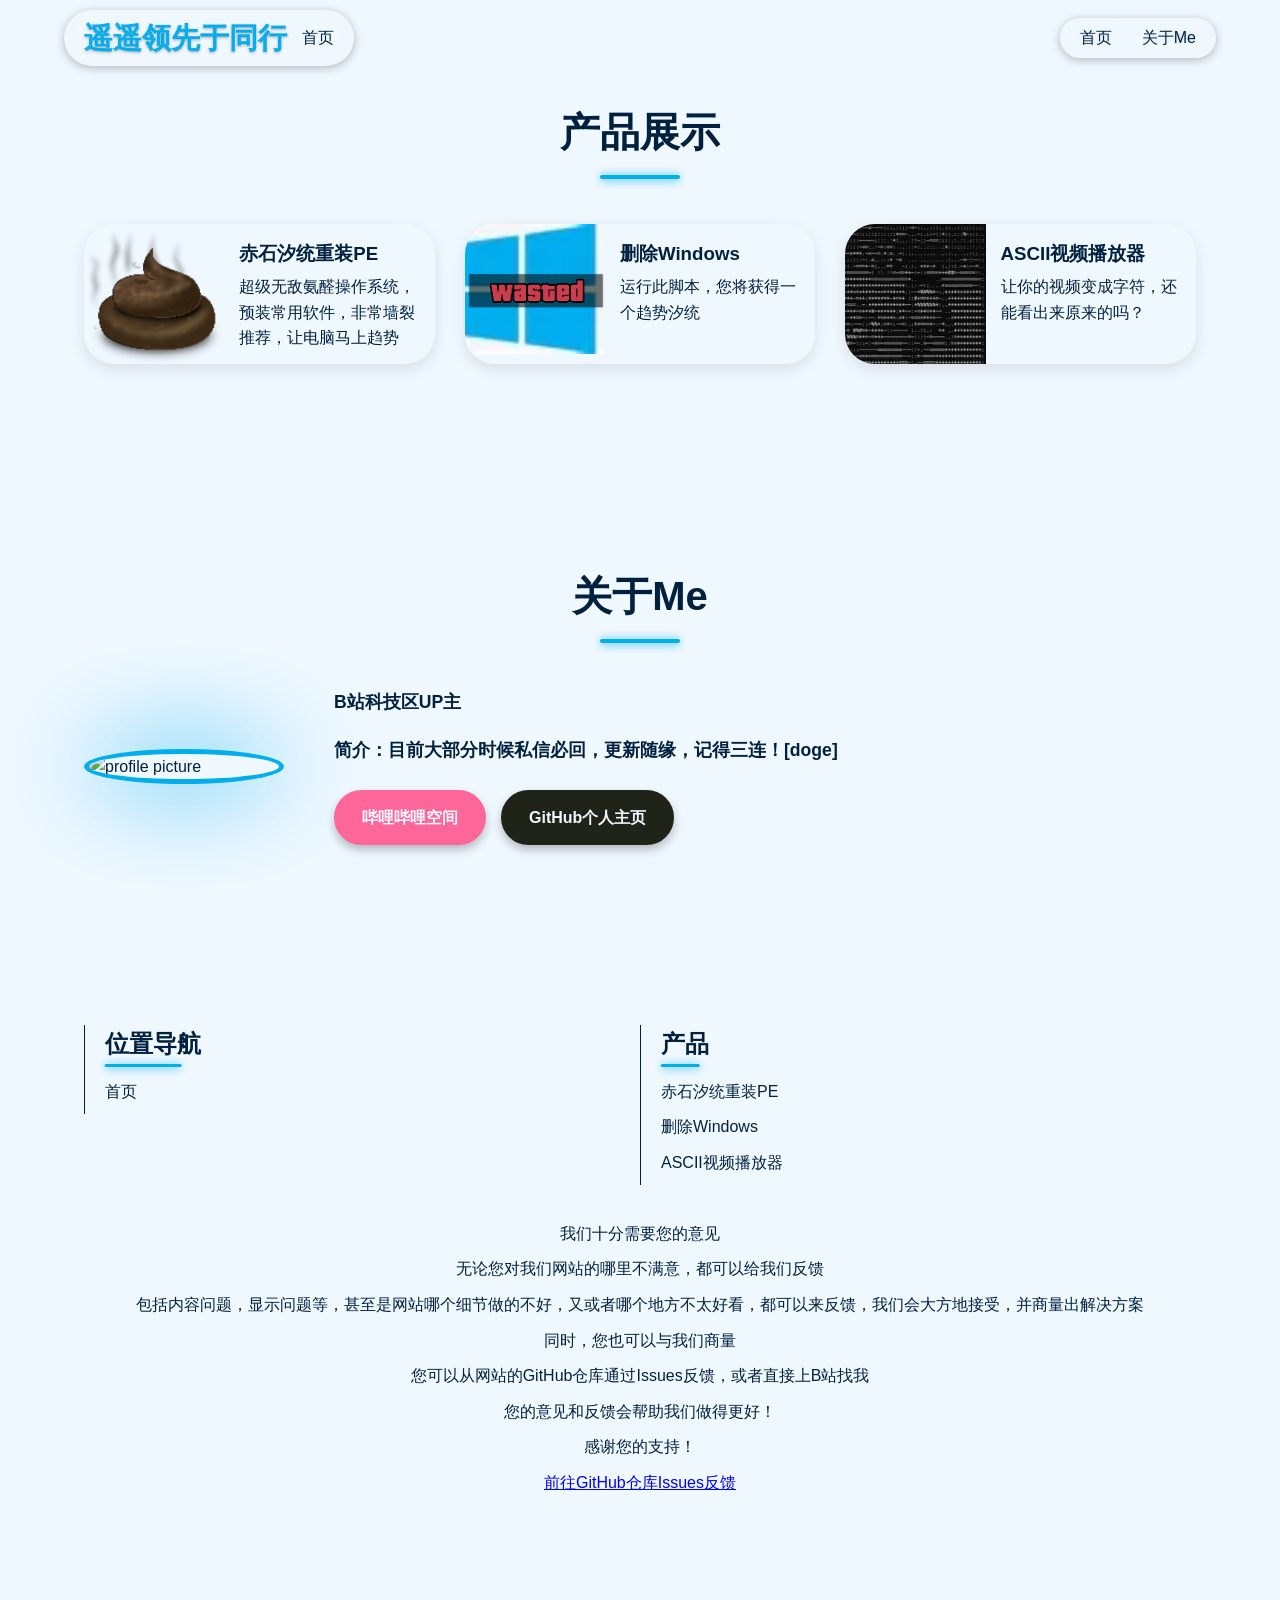
==== products/index.html @ a73235d3 "Initial commit" ====
<!DOCTYPE html>
<html lang="zh-CN">
<head>
    <meta charset="UTF-8">
    <meta name="viewport" content="width=device-width, initial-scale=1.0">
    <title>遥遥领先于同行 - 产品展示</title>
    <link rel="stylesheet" href="/css/style.css">
    <link rel="shortcut icon" href="../favicon.ico">
</head>
<body>

    <!-- 导航栏 -->
    <nav id="navbar">
        <div class="container">
            <div class="logo">
                <span>遥遥领先于同行</span>
                <div class="path">
                    <a href="/" class="link">首页</a>
                </div>
            </div>
            <ul>
                <li><a href="/">首页</a></li>
                <li><a href="#about">关于Me</a></li>
            </ul>
        </div>
    </nav>

    <!-- 产品展示 -->
    <section id="products" class="section light-bg">
        <div class="container">
            <h2><b>产品展示</b></h2>
            <div class="projects-grid">
                <a href="system_install_shit/index.html" target="_blank" class="project-card">
                    <img src="/img/Icon/system_install_shit.png" alt="产品图片">
                    <div class="project-card-content">
                        <h3>赤石汐统重装PE</h3>
                        <p>超级无敌氨醛操作系统，预装常用软件，非常墙裂推荐，让电脑马上趋势</p>
                    </div>
                </a>
                <a href="https://github.com/SYSTEM-WIN-DOS/Delete-Windows" target="_blank" class="project-card">
                    <img src="/img/Icon/delete-windows.png" alt="产品图片">
                    <div class="project-card-content">
                        <h3>删除Windows</h3>
                        <p>运行此脚本，您将获得一个趋势汐统</p>
                    </div>
                </a>
                <a href="https://github.com/SYSTEM-WIN-DOS/ASCII_video_player" target="_blank" class="project-card">
                    <img src="/img/Icon/ASCII_video_player.png" alt="产品图片">
                    <div class="project-card-content">
                        <h3>ASCII视频播放器</h3>
                        <p>让你的视频变成字符，还能看出来原来的吗？</p>
                    </div>
                </a>
            </div>
        </div>
    </section>

    <!-- 关于Me -->
    <section id="about" class="section">
        <div class="container">
            <h2><b>关于Me</b></h2>
            <div class="profile">
                <img src="/img/ProfilePicture/icon.png" alt="profile picture" class="profile_img">
                <div class="bio">
                    <b>
                    <p>B站科技区UP主</p>
                    <p>简介：目前大部分时候私信必回，更新随缘，记得三连！[doge]</p>
                    </b>
                    <!-- 社交媒体链接 -->
                    <div class="social-links">
                        <a href="https://space.bilibili.com/2092212397" target="_blank" class="btn bilibili">哔哩哔哩空间</a>
                        <a href="https://github.com/SYSTEM-WIN-DOS" target="_blank" class="btn github">GitHub个人主页</a>
                    </div>
                </div>
            </div>
        </div>
    </section>

    <!-- 页脚 -->
    <footer id="footer"></footer>

    <script src="/js/script.js"></script>
    <script src="/js/footer.js"></script>
</head>
</html>
---- css/style.css ----
/* 基础样式重置 */
* {
    margin: 0;
    padding: 0;
    box-sizing: border-box;
    transition: all 0.5s ease;
}
:root {
    color-scheme: light dark; /* 支持暗色模式  */
    --blue-color: #00aeec; /* B站主题蓝 */
    --pink-color: #ff6699; /* B站主题粉 */
    --golden-color: #ffd700;
    --dark-color: #00213e;
    --light-color: #F0F8FF; /* 背景颜色 */
}
/* 暗色模式下的:root */
@media (prefers-color-scheme: dark) {
    :root {
        color-scheme: light dark; /* 支持暗色模式  */
        --blue-color: #00aeec;
        --pink-color: #ff6699;
        --golden-color: #dfbc00; /* 防止原来的金色在暗色模式下过于刺眼 */
        --dark-color: #F0F8FF;
        --light-color: #00213e;
    }
}


/* 字体 */
@font-face {
    font-family: 'JetBrains Mono loaded';
    src: url('/fonts/JetBrains\ Mono/JetBrainsMono-Regular.woff2') format('woff2');
}
@font-face {
    font-family: 'Maple Mono loaded';
    src: url('/fonts/Maple\ Mono/MapleMono-NF-CN-Regular.ttf') format('truetype');
}


body {
    font-family: 'Maple Mono', 'Maple Mono NF', 'Maple Mono CN', 'Maple Mono NF CN', 'Maple Mono loaded', 'JetBrains Mono', 'JetBrains Mono loaded', 'Microsoft YaHei', 'PingFang SC', 'Helvetica Neue', Tahoma, Geneva, Verdana, sans-serif;
    line-height: 1.6;
    color: var(--dark-color);
    background: var(--light-color);
    animation: blurToClear 1s ease-in-out;
    -webkit-animation: blurToClear 1s ease-in-out;
}

/* 模糊变清晰动画 */
@keyframes blurToClear {
    0% {
        filter: blur(10px);
        -webkit-filter: blur(10px);
        opacity: 0;
    }
    50% {
        opacity: 1;
    }
    100% {
        filter: blur(0);
        -webkit-filter: blur(0);
    }
}




/* 导航样式 */
#navbar {
    position: fixed;
    width: 100%;
    top: 0;
    z-index: 1000;
    transition: all 0.5s ease; /* 平滑过渡效果 */
}
/* 导航栏发光动画 */
#navbar:hover {
    backdrop-filter: blur(15px); /* 毛玻璃模糊效果加强  */
    box-shadow: 
        0 0 40px rgba(0, 161, 214, 0.8), /* 主发光层 */
        0 0 50px rgba(0, 100, 255, 0.6); /* 二次光晕层  */
}
/* 底部流动光效 */
#navbar::before {
    display: none;
    content: '';
    position: absolute;
    bottom: -5px;
    left: 0;
    width: 100%;
    height: 5px;
    background: linear-gradient(
        90deg,
        transparent,
        var(--blue-color),
        var(--pink-color),
        transparent
    );
    background-size: 200% auto;
    animation: lightFlow 3s linear infinite; /* 流动光效  */
    -webkit-animation: lightFlow 3s linear infinite;
    opacity: 0.7;
    z-index: 1001;
}
#navbar:hover::before {
    display: block;
}
/* 流动光效动画 */
@keyframes lightFlow {
    0% {
        background-position: 0% 50%;
    }
    100% {
        background-position: 200% 50%;
    }
}
#navbar .container {
    display: flex;
    justify-content: space-between;
    align-items: center;
    padding: 10px 0;
}
.logo {
    display: flex;
    text-align: center;
    font-size: 1.8rem;
    font-weight: bold;
    text-decoration: none;
    color: var(--dark-color);
    border-radius: 1.8rem;
    box-shadow: #00000044 0px 2px 10px;
    padding: 5px 20px;
    backdrop-filter: blur(10px); /* 毛玻璃模糊效果  */
    -webkit-backdrop-filter: blur(10px); /* 兼容Safari */
}
.logo:hover {
    box-shadow: var(--blue-color) 0px 2px 15px;
}
.logo span {
    margin-right: 15px;
    color: var(--blue-color);
    text-shadow: #00000055 0px 1px 3px;
}
.path {
    align-self: center;
    font-size: 1rem;
    font-weight: normal;
}
#navbar ul {
    display: flex;
    list-style: none;
    border-radius: 20px;
    box-shadow: #00000044 0px 2px 10px;
    padding: 7px 5px;
    backdrop-filter: blur(10px); /* 毛玻璃模糊效果  */
    -webkit-backdrop-filter: blur(10px); /* 兼容Safari */
}
#navbar ul:hover {
    box-shadow: var(--blue-color) 0px 2px 15px;
}
/* 导航链接发光特效 */
#navbar ul li a {
    text-decoration: none;
    color: var(--dark-color);
    padding: 10px 15px;
    transition: all 0.3s;
    text-shadow: 0 0 5px rgba(0, 0, 0, 0.1); /* 文字微光效果  */
    position: relative;
}
#navbar ul li a::after {
    content: '';
    position: absolute;
    bottom: 0;
    left: 50%;
    width: 0;
    height: 2px;
    background: linear-gradient(90deg, transparent, var(--blue-color), transparent);
    transition: all 0.3s;
    transform: translateX(-50%);
}
#navbar ul li a:hover {
    color: var(--blue-color);
    text-shadow: 0 0 10px rgba(0, 161, 214, 0.8); /* 悬停增强发光  */
}
#navbar ul li a:hover::after {
    width: 80%; /* 底部流动光效  */
}
.select_btn {
    border: none;
    background: none;
    text-decoration: none;
    color: var(--dark-color);
    padding: 10px 15px;
    transition: all 0.3s;
    text-shadow: 0 0 5px rgba(0, 0, 0, 0.1); /* 文字微光效果  */
    position: relative;
}
.select_btn::after {
    content: '';
    position: absolute;
    bottom: 0;
    left: 50%;
    width: 0;
    height: 2px;
    background: linear-gradient(90deg, transparent, var(--blue-color), transparent);
    transition: all 0.3s ease;
    transform: translateX(-50%);
}
.select_btn:hover {
    color: var(--blue-color);
    text-shadow: 0 0 10px rgba(0, 161, 214, 0.8); /* 悬停增强发光  */
}
.select_btn:hover::after {
    width: 125%; /* 底部流动光效  */
}
.selected {
    color: var(--blue-color);
    text-shadow: 0 0 10px rgba(0, 161, 214, 0.8); /* 悬停增强发光  */
}
.selected::after {
    width: 100%; /* 底部流动光效  */
}



.container {
    width: 90%;
    max-width: 1200px;
    margin: 0 auto;
    padding: 0 20px;
}





/* Banner样式 */
.banner {
    height: auto;
    min-height: calc(100vh + 50px);
    color: #F0F8FF;
    display: flex;
    align-items: center;
    text-align: center;
    border-bottom: rgba(240, 248, 255, 0.5) 2px solid;
    padding-top: 75px;
    padding-bottom: 50px;
    margin-bottom: 30px;
    border-bottom-left-radius: 50px;
    border-bottom-right-radius: 50px;
    box-shadow: rgba(0, 0, 0, 0.45) 0px 5px 25px;
}
.gradient {
    background: linear-gradient(135deg, rgb(0, 219, 222), rgb(252, 0, 255), rgb(0, 219, 222));
    background-size: 400% 400%;
    animation: gradientBG 10s ease infinite;
    -webkit-animation: gradientBG 10s ease infinite;
}
@keyframes gradientBG {
    0% { background-position: 0% 0% }
    50% { background-position: 100% 100% }
    100% { background-position: 0% 0% }
}
.banner h1 {
    font-size: 3.5rem;
    margin-bottom: 20px;
    text-shadow: 2px 2px 5px rgba(0,0,0,0.5);
}
.banner p {
    font-size: 1.5rem;
    margin-bottom: 30px;
    text-shadow: 1px 1px 3px rgba(0,0,0,0.75);
}





/* 按钮样式 */
.btn {
    display: inline-block;
    background: var(--blue-color);
    backdrop-filter: blur(10px);
    -webkit-backdrop-filter: blur(10px);
    color: var(--light-color);
    padding: 12px 25px;
    border-radius: 30px;
    border: 3px solid var(--blue-color);
    text-decoration: none;
    font-weight: bold;
    text-align: center;
    box-shadow: rgba(0, 0, 0, 0.25) 0 5px 10px;
    transition: all 0.3s ease;
}
.btn:hover {
    background: none;
    color: var(--blue-color);
    box-shadow: var(--blue-color) 0 5px 20px;
    transform: scale(1.2);
}
.btn:active {
    transform: translateY(0);
    box-shadow: var(--blue-color) 0 0px 0px;
}
.bilibili {
    background: var(--pink-color);
    border-color: var(--pink-color);
}
.bilibili:hover {
    color: var(--pink-color);
    box-shadow: var(--pink-color) 0 5px 20px;
}
.douyin {
    background: #fe2c55;
    border-color: #fe2c55;
}
.douyin:hover {
    color: #fe2c55;
    box-shadow: #fe2c55 0 5px 20px;
}
.xigua {
    background: #fb1b26;
    border-color: #fb1b26;
}
.xigua:hover {
    color: #fb1b26;
    box-shadow: #fb1b26 0 5px 20px;
}
.toutiao {
    background: #f04142;
    border-color: #f04142;
}
.toutiao:hover {
    color: #f04142;
    box-shadow: #f04142 0 5px 20px;
}
.kuaishou {
    background: #ff3d13;
    border-color: #ff3d13;
}
.kuaishou:hover {
    color: #ff3d13;
    box-shadow: #ff3d13 0 5px 20px;
}
.github {
    color: aliceblue;
    background: #1f2318;
    border-color: #1f2318;
}
.github:hover {
    color: #1f2318;
    box-shadow: #1f2318 0 5px 20px;
}

/* 链接样式 */
.link {
    color: var(--dark-color);
    text-decoration: none;
    transition: all 0.3s ease;
    position: relative;
    display: inline-block;
}
.link::after {
    content: '';
    position: absolute;
    bottom: 0;
    left: 50%;
    width: 0;
    height: 1px;
    background: linear-gradient(90deg, transparent, var(--blue-color), transparent);
    transform: translateX(-50%);
    transition: all 0.3s ease;
}
.link:hover {
    color: var(--blue-color);
    text-shadow: 0 0 10px rgba(0, 161, 214, 0.8); /* 悬停增强发光  */
}
.link:hover::after {
    width: 100%; /* 底部流动光效  */
}



/* 图片样式 */
.profile_img {
    width: 80%;
    height: auto;
    max-width: 200px;
    border-radius: 50%;
    object-fit: cover;
    border: 5px solid var(--blue-color);
    box-shadow: 0 0 100px var(--blue-color);
    transition: all 0.5s ease;
}
.profile_img:hover {
    transform: translateY(-15px) rotate(360deg) scale(1.2);
    box-shadow: 0 20px 200px var(--blue-color);
}
.product_img {
    width: 80%;
    height: auto;
    max-width: 200px;
    object-fit: cover;
    transition: all 0.5s ease;
}
.product_img:hover {
    transform: translateY(-15px);
}
.intro_img {
    display: flex;
    width: 50%;
    height: auto;
    border-radius: 15px;
    object-fit: cover;
    box-shadow: 0 10px 30px var(--blue-color);
    transition: all 0.5s ease;
    float: right;
}
.intro_img:hover {
    transform: rotate(5deg) scale(1.1);
    box-shadow: 0 20px 100px var(--blue-color);
}
.vertical {
    width: auto;
    height: auto;
    max-width: 50%;
    max-height: 75vh;
}




/* 内容区块 */
.section {
    padding: 100px 0;
}
.section h2 {
    text-align: center;
    font-size: 2.5rem;
    margin-bottom: 60px;
    color: var(--dark-color);
    position: relative;
}
.section h2::after {
    content: '';
    position: absolute;
    bottom: -15px;
    left: 50%;
    transform: translateX(-50%);
    width: 80px;
    height: 4px;
    background: var(--blue-color);
    border-radius: 2px;
    box-shadow: var(--blue-color) 0 1px 10px;
}
.section .red-after::after {
    background: red;
    box-shadow: red 0 1px 10px;
}
.light-bg {
    background-color: var(--light-color);
}





/* 个人简介 */
.profile {
    display: flex;
    align-items: center;
    gap: 50px;
    flex-wrap: wrap;
}
.bio {
    flex: 1;
}
.bio p {
    margin-bottom: 20px;
    font-size: 1.1rem;
}
/* 社交链接 */
.social-links {
    display: flex;
    gap: 15px;
    flex-wrap: wrap;
    margin-top: 25px;
}





/* 作品网格 */
.projects-grid {
    display: grid;
    grid-template-columns: repeat(auto-fit, minmax(288px, 1fr));
    gap: 30px;
}
.project-card {
    text-decoration: none;
    background: var(--light-color);
    border-radius: 30px;
    overflow: hidden;
    box-shadow: 0 5px 15px rgba(0,0,0,0.1);
    transition: all 0.5s ease;
}
.project-card:hover {
    box-shadow: 0 10px 25px var(--blue-color);
    transform: scale(1.1);
}
.project-card img {
    width: 40%;
    float: left;
    height: auto;
    object-fit: cover;
}
.project-card h3 {
    white-space: nowrap;
    overflow: hidden;
    text-overflow: ellipsis;
    margin: 15px 15px 5px;
    max-height: 2rem;
    color: var(--dark-color);
}
.project-card:hover h3 {
    max-height: 10rem;
    white-space: normal;
}
.project-card p {
    display: -webkit-box;
    line-clamp: 3;
    -webkit-line-clamp: 3;
    -webkit-box-orient: vertical;
    overflow: hidden;
    text-overflow: ellipsis;
    max-height: 4.75rem;
    padding: 0 15px 10px;
    color: var(--dark-color);
}
.project-card:hover p {
    max-height: 50vh;
    display: block;
}
.project-card-content {
    width: 60%;
    float: right;
}
/* 联系表单 */
#contact-form {
    max-width: 600px;
    margin: 0 auto;
    display: grid;
    gap: 20px;
}
#contact-form input,
#contact-form textarea {
    width: 100%;
    padding: 15px;
    border: 1px solid #ddd;
    border-radius: 5px;
    font-size: 1rem;
}
#contact-form textarea {
    resize: vertical;
    min-height: 150px;
}





/* 产品介绍样式 */
.product-intros {
    display: flex;
    gap: 50px;
    flex-wrap: wrap;
    margin-top: 25px;
}
.area-intros {
    gap: 100%;
}
.product-introarea {
    margin-top: 200px;
    flex: 1;
    width: 80%;
    min-width: 256px;
}
.product-introarea-text {
    display: flex;
    flex-direction: column;
    float: left;
    width: 50%;
    padding-right: 2.5%;
}
.product-introarea p {
    font-size: 2rem;
}
.product-introarea h3 {
    font-size: 3rem;
    color: var(--dark-color);
}
.product-intro {
    overflow: hidden;
    text-decoration: none;
    color: var(--dark-color);
    flex: 1;
    min-width: 256px;
    border: 3px solid var(--blue-color);
    border-radius: 30px;
    padding: 10px 20px 10px;
    box-shadow: 0 10px 30px var(--blue-color);
    transition: all 0.4s ease;
}
.product-intro:hover {
    background: var(--blue-color); 
    color: var(--light-color);
    box-shadow: 0 20px 100px var(--blue-color);
    transform: rotate(5deg) scale(1.15);
}
.product-intro h3 {
    padding: 20px 20px 10px;
}
.product-intro p {
    padding: 0 20px 20px;
}
.product-intro ul {
    padding: 0 20px 20px;
}
.golden {
    border-color: var(--golden-color);
    box-shadow: 0 10px 30px var(--golden-color);
}
.golden:hover {
    color: var(--dark-color);
    box-shadow: 0 20px 100px var(--golden-color);
    background: var(--golden-color);
}
.yellowgreen {
    border-color: yellowgreen;
    box-shadow: 0 10px 30px yellowgreen;
}
.yellowgreen:hover {
    color: var(--dark-color);
    box-shadow: 0 20px 100px yellowgreen;
    background: yellowgreen;
}
.blue {
    color: var(--light-color);
    background: var(--blue-color);
    box-shadow: 0 10px 30px var(--blue-color);
}
.blue:hover {
    color: var(--dark-color);
    box-shadow: 0 20px 100px var(--blue-color);
    background: none;
}
.no_more_color {
    border: none;
}
.no_more_color:hover {
    background: none;
    color: var(--dark-color);
}


/* 视频container样式 */
.video-container {
    position: relative;
    padding-bottom: calc(9 / 16 * 80%); /* 默认16:9 */
    width: 80%;
    height: 0;
    overflow: hidden;
    align-items: center;
    align-self: center;
    align-content: center;
    justify-content: center;
    margin: 0 auto;
    border-radius: 25px;
    box-shadow: var(--blue-color) 0px 5px 50px;
}
.video-container:hover {
    box-shadow: var(--blue-color) 0px 10px 100px;
}
.large {
    width: 100%;
    padding-bottom: calc(9 / 16 * 100%); /* 16:9 */
}
/* 视频样式 */
.video {
    position: absolute;
    width: 100%;
    height: 100%;
}


/* 页脚样式 */
footer {
    color: var(--dark-color);
    text-align: center;
    padding: 40px 0;
}
footer p {
    margin: 10px 0;
}
footer h2 {
    position: relative;
    margin-bottom: 5px;
}
footer h2::after{
    content: '';
    position: absolute;
    bottom: -3px;
    left: 40%;
    transform: translateX(-50%);
    width: 80%;
    height: 3px;
    background: var(--blue-color);
    border-radius: 2px;
    box-shadow: var(--blue-color) 0 1px 10px;
}
footer .show {
    /* 三栏布局 */
    display: flex;
    justify-content: space-between;
    align-items: left;
    width: 90%;
    max-width: 1200px;
    margin: 0 auto;
    padding: 0 20px;
    align-items: flex-start;
    text-align: left;
}
footer .show .row {
    /* 垂直布局 */
    flex-direction: column;
    border-left: var(--dark-color) 1px solid;
}
/* ul垂直布局 */
footer ul {
    list-style: none;
    padding: 0;
    margin: 0;
}
footer ul li {
    margin: 10px 0;
}
footer ul li a {
    color: var(--dark-color);
    text-decoration: none;
    transition: all 0.3s ease;
    position: relative;
    display: inline-block;
}
footer ul li a::after {
    content: '';
    position: absolute;
    bottom: 0;
    left: 50%;
    width: 0;
    height: 1px;
    background: linear-gradient(90deg, transparent, var(--blue-color), transparent);
    transform: translateX(-50%);
    transition: all 0.3s ease;
}
footer ul li a:hover {
    color: var(--blue-color);
    text-shadow: 0 0 10px rgba(0, 161, 214, 0.8); /* 悬停增强发光  */
}
footer ul li a:hover::after {
    width: 100%; /* 底部流动光效  */
}




/* 响应式设计 */
@media (max-width: 768px) {
    .banner h1 {
        font-size: 2.5rem;
    }
    
    .banner p {
        font-size: 1.2rem;
    }
    
    .profile {
        flex-direction: column;
        text-align: center;
    }
    
    .profile img {
        margin: 0 auto;
    }
    
    #navbar .container {
        flex-direction: column;
    }

    .logo {
        font-size: 1.5rem;
        display: block;
    }
    .logo span {
        margin-right: 0;
    }
    
    #navbar ul {
        margin-top: 15px;
    }
    .product-intros {
        display: flex;
        flex-direction: column;
    }
    
    .intro_img {
        margin-top: 0;
        float: none;
        width: 100%;
        height: auto;
    }

    .vertical {
        max-width: none;
        max-height: none;
        width: 100%;
    }

    .project-card:hover{
        transform: scale(1.05);
    }
    .product-intro:hover{
        transform: rotate(2.5deg) scale(1.05);
    }
    .product-introarea-text {
        width: 100%;
    }
    .product-introarea p{
        width: 100%;
    }
    .product-introarea h3{
        width: 100%;
    }

    .product-introarea {
        margin-top: 45px;
        text-align: center;
        width: 100%;
    }
    .video-container {
        width: 100%;
        padding-bottom: calc(9 / 16 * 100%); /* 默认16:9 */
    }
    footer .show {
        flex-direction: column;
    }
    footer .show .row {
        border-left: none;
        border-top: var(--dark-color) 1px solid;
        margin-top: 10px;
        padding-top: 10px;
    }
}
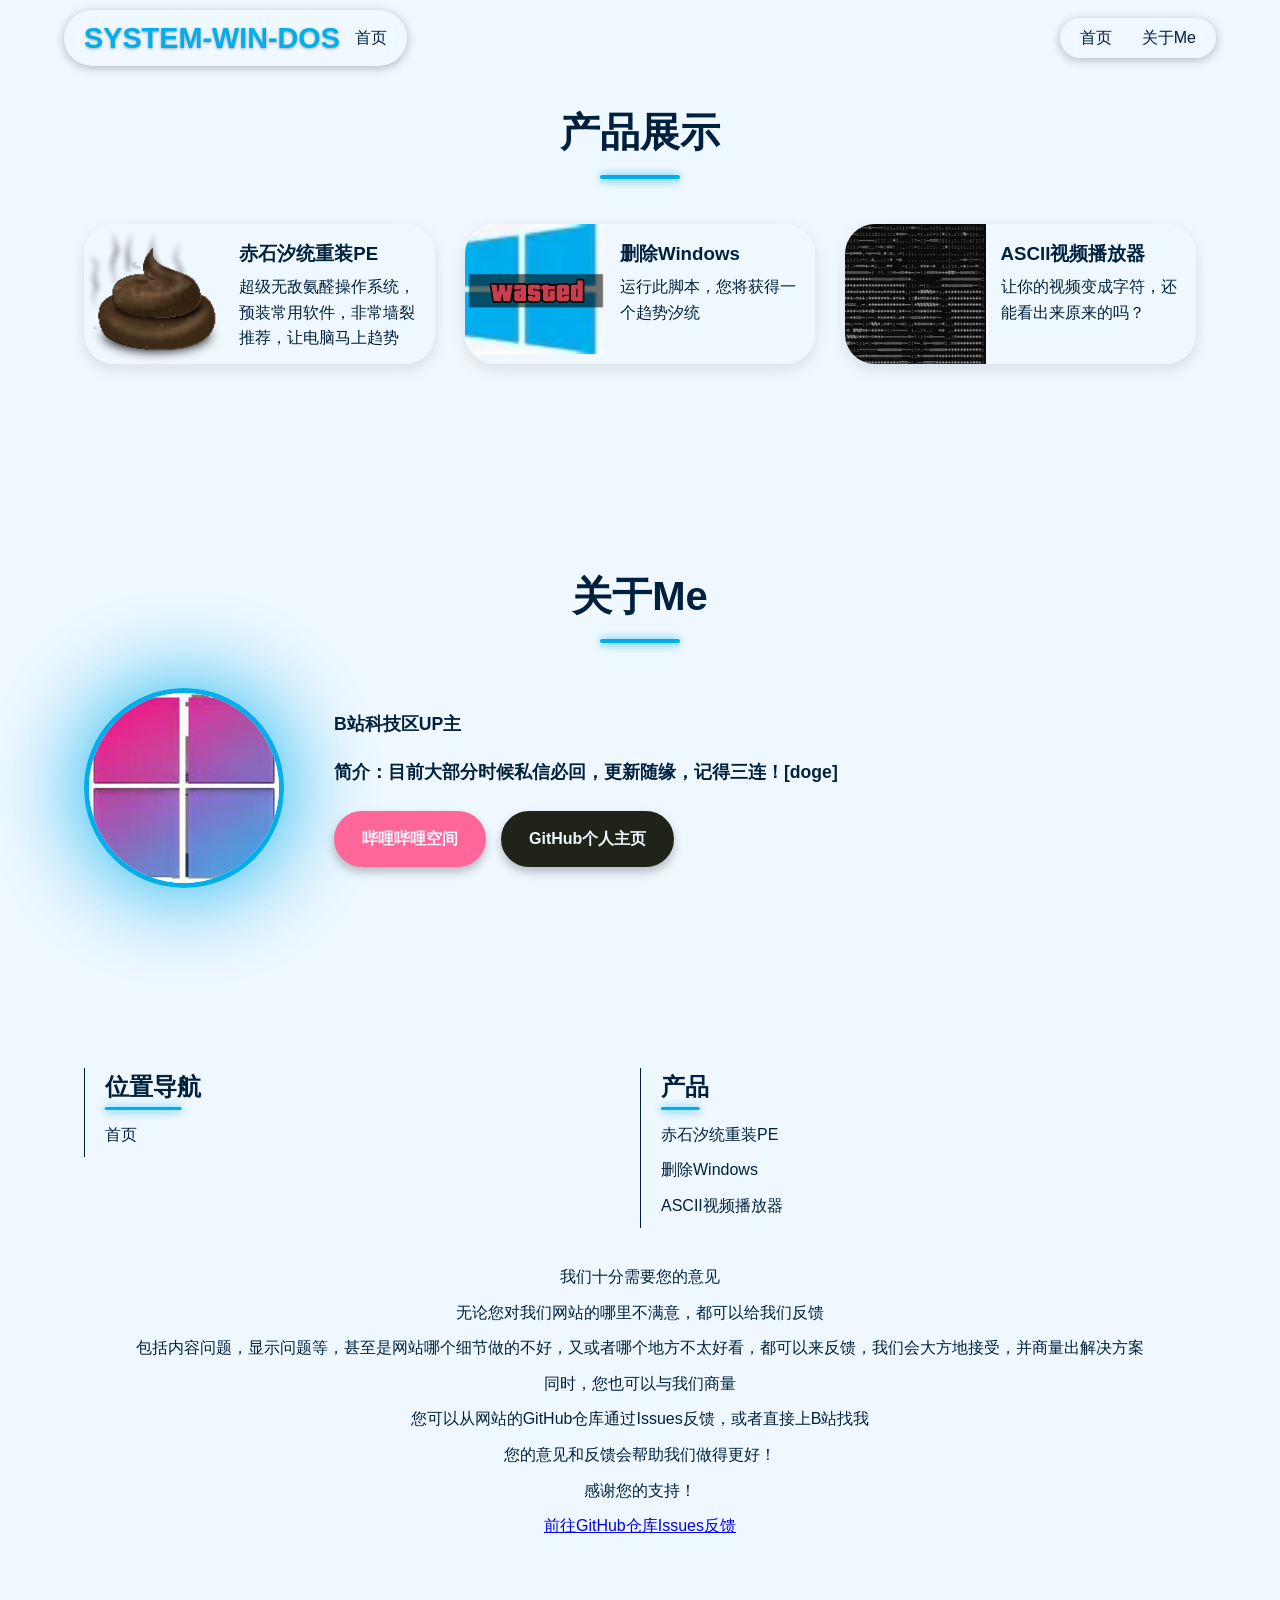
==== commit 66a0f93c: "Update files" ====
--- a/products/index.html
+++ b/products/index.html
@@ -3,7 +3,7 @@
 <head>
     <meta charset="UTF-8">
     <meta name="viewport" content="width=device-width, initial-scale=1.0">
-    <title>遥遥领先于同行 - 产品展示</title>
+    <title>SYSTEM-WIN-DOS - 产品展示</title>
     <link rel="stylesheet" href="/css/style.css">
     <link rel="shortcut icon" href="../favicon.ico">
 </head>
@@ -13,7 +13,7 @@
     <nav id="navbar">
         <div class="container">
             <div class="logo">
-                <span>遥遥领先于同行</span>
+                <span>SYSTEM-WIN-DOS</span>
                 <div class="path">
                     <a href="/" class="link">首页</a>
                 </div>
@@ -60,7 +60,7 @@
         <div class="container">
             <h2><b>关于Me</b></h2>
             <div class="profile">
-                <img src="/img/ProfilePicture/icon.png" alt="profile picture" class="profile_img">
+                <img src="favicon.ico" alt="profile picture" class="profile_img">
                 <div class="bio">
                     <b>
                     <p>B站科技区UP主</p>
--- a/css/style.css
+++ b/css/style.css
@@ -862,3 +862,138 @@
     }
 }
 
+
+/* 主题切换按钮 */
+.theme-btn {
+    background: none;
+    border: none;
+    font-size: 1.5rem;
+    cursor: pointer;
+    padding: 5px 10px;
+    border-radius: 50%;
+    transition: all 0.3s ease;
+}
+.theme-btn:hover {
+    transform: scale(1.2);
+    background: rgba(0, 161, 214, 0.2);
+}
+
+/* 暗色模式覆盖 */
+[data-theme="dark"] {
+    --dark-color: #F0F8FF;
+    --light-color: #001220;
+}
+[data-theme="dark"] #navbar {
+    background: rgba(0, 18, 32, 0.8);
+}
+[data-theme="dark"] .logo,
+[data-theme="dark"] #navbar ul {
+    background: rgba(0, 18, 32, 0.8);
+    box-shadow: 0 2px 10px rgba(0, 161, 214, 0.3);
+}
+[data-theme="dark"] .project-card {
+    background: #0a1929;
+}
+[data-theme="dark"] footer .show .row {
+    border-color: rgba(240, 248, 255, 0.3);
+}
+[data-theme="dark"] footer ul li a::after {
+    background: linear-gradient(90deg, transparent, var(--blue-color), transparent);
+}
+
+
+/* 滚动动画 - 淡入效果 */
+.fade-in {
+    opacity: 0;
+    transform: translateY(30px);
+    transition: opacity 0.8s ease, transform 0.8s ease;
+}
+.fade-in.visible {
+    opacity: 1;
+    transform: translateY(0);
+}
+.fade-in-left {
+    opacity: 0;
+    transform: translateX(-50px);
+    transition: opacity 0.8s ease, transform 0.8s ease;
+}
+.fade-in-left.visible {
+    opacity: 1;
+    transform: translateX(0);
+}
+.fade-in-right {
+    opacity: 0;
+    transform: translateX(50px);
+    transition: opacity 0.8s ease, transform 0.8s ease;
+}
+.fade-in-right.visible {
+    opacity: 1;
+    transform: translateX(0);
+}
+
+
+/* 3D卡片效果 */
+.project-card {
+    transform-style: preserve-3d;
+    perspective: 1000px;
+}
+.project-card .card-3d-wrapper {
+    transform-style: preserve-3d;
+    transition: transform 0.3s ease;
+}
+.project-card:hover .card-3d-wrapper {
+    transform: rotateX(5deg) rotateY(-5deg) translateZ(10px);
+}
+
+
+/* 粒子画布 */
+#particles-canvas {
+    position: absolute;
+    top: 0;
+    left: 0;
+    width: 100%;
+    height: 100%;
+    pointer-events: none;
+    z-index: 1;
+}
+.banner .container {
+    position: relative;
+    z-index: 2;
+}
+
+
+/* 打字机效果 */
+#typewriter-title {
+    overflow: hidden;
+    border-right: 3px solid var(--blue-color);
+    white-space: nowrap;
+    animation: typing 2s steps(15) 0.5s forwards, blink 0.75s step-end infinite;
+    width: 0;
+    display: inline-block;
+}
+@keyframes typing {
+    from { width: 0; }
+    to { width: 100%; }
+}
+@keyframes blink {
+    50% { border-color: transparent; }
+}
+[data-theme="dark"] #typewriter-title {
+    border-color: var(--golden-color);
+}
+
+
+/* 访问量计数器 */
+.visitor-counter {
+    margin-top: 30px;
+    font-size: 1.1rem;
+    color: #fff;
+    text-shadow: 1px 1px 3px rgba(0,0,0,0.75);
+    opacity: 0.9;
+}
+.visitor-counter span {
+    font-weight: bold;
+    color: var(--golden-color);
+    text-shadow: 0 0 10px var(--golden-color);
+}
+
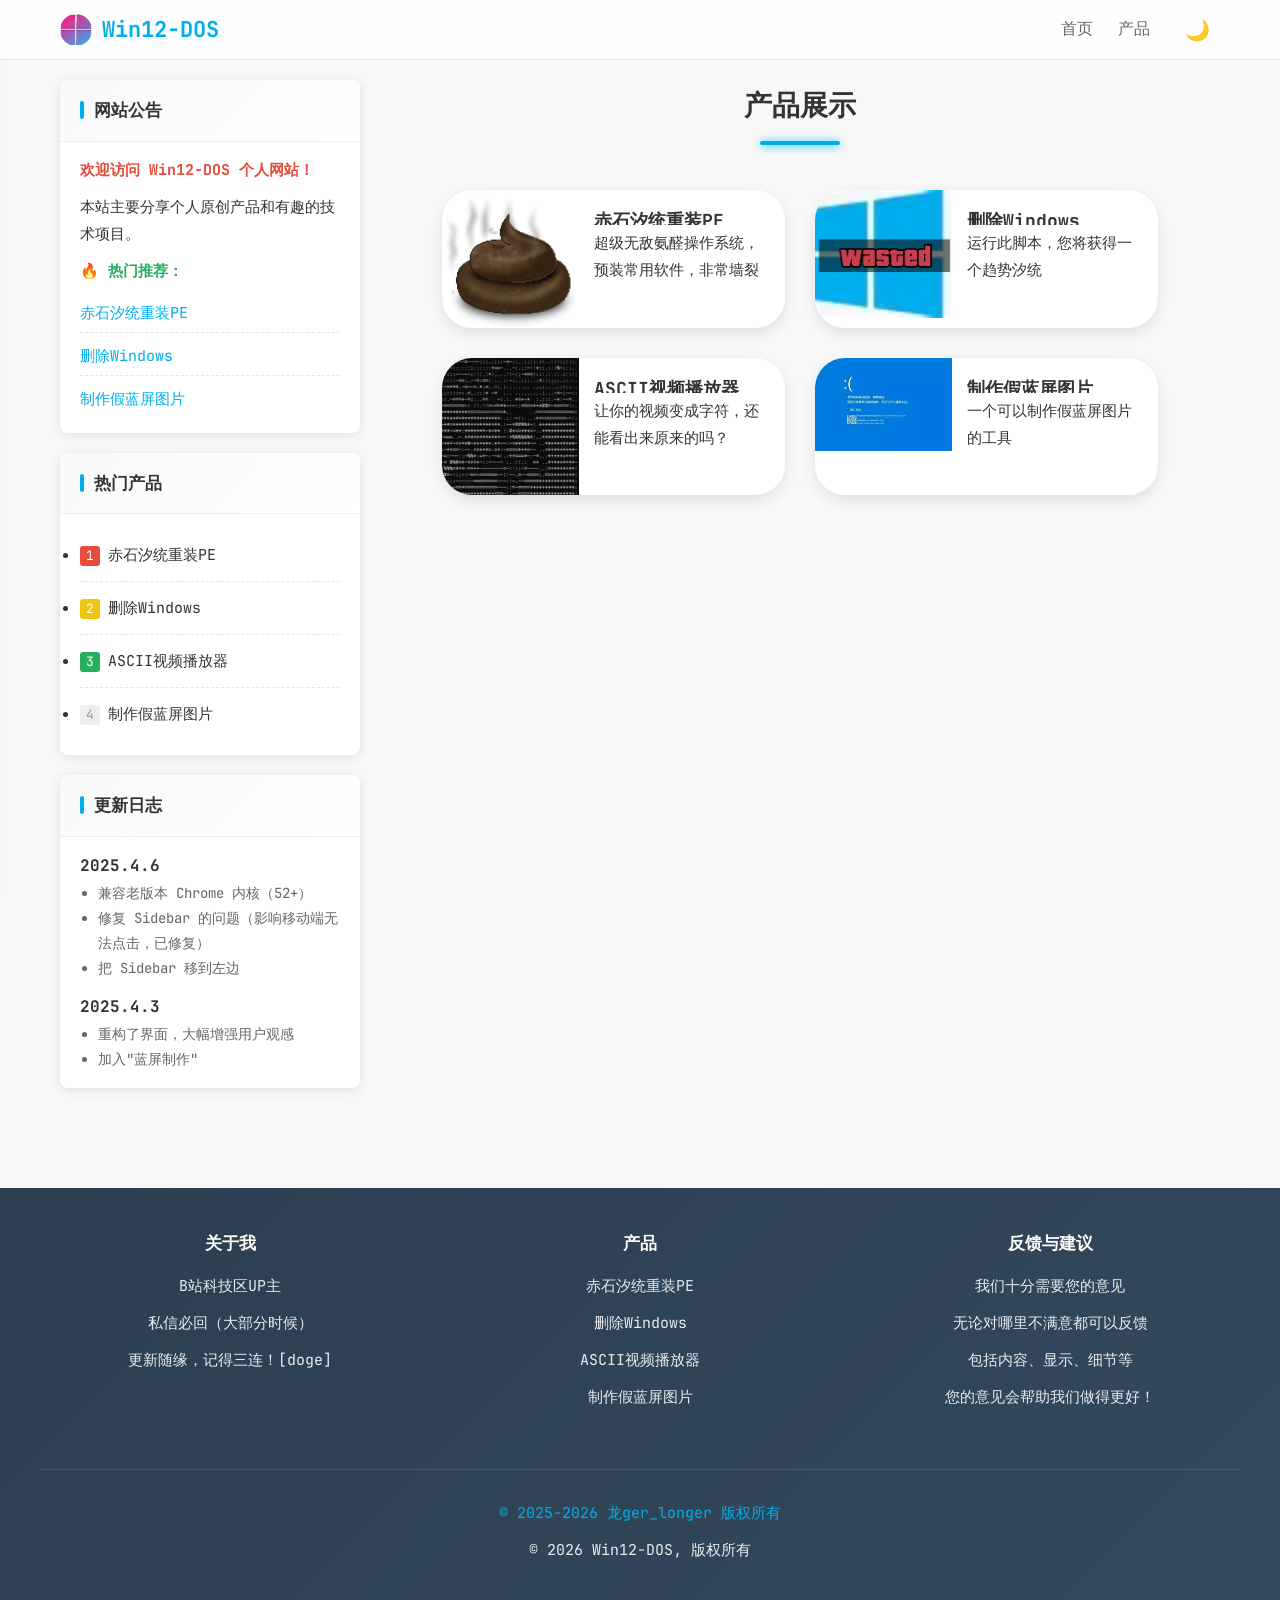
==== commit 0b2826b2: "Update all files" ====
--- a/products/index.html
+++ b/products/index.html
@@ -3,83 +3,107 @@
 <head>
     <meta charset="UTF-8">
     <meta name="viewport" content="width=device-width, initial-scale=1.0">
-    <title>SYSTEM-WIN-DOS - 产品展示</title>
+    <title>Win12-DOS - 产品展示</title>
     <link rel="stylesheet" href="/css/style.css">
     <link rel="shortcut icon" href="../favicon.ico">
 </head>
 <body>
 
     <!-- 导航栏 -->
-    <nav id="navbar">
-        <div class="container">
-            <div class="logo">
-                <span>SYSTEM-WIN-DOS</span>
-                <div class="path">
-                    <a href="/" class="link">首页</a>
+    <div id="header"></div>
+
+    <!-- 主体内容 -->
+    <div class="main-container">
+        <!-- 内容区 -->
+        <main class="content-area" id="products">
+            <section class="section light-bg" style="padding: 0;">
+                <div class="container">
+                    <h2><b>产品展示</b></h2>
+                    <div class="projects-grid">
+                        <a href="system_install_shit/index.html" target="_blank" class="project-card">
+                            <img src="/img/Icon/system_install_shit.png" alt="产品图片">
+                            <div class="project-card-content">
+                                <h3>赤石汐统重装PE</h3>
+                                <p>超级无敌氨醛操作系统，预装常用软件，非常墙裂推荐，让电脑马上趋势</p>
+                            </div>
+                        </a>
+                        <a href="https://github.com/Win12-DOS/Delete-Windows" target="_blank" class="project-card">
+                            <img src="/img/Icon/delete-windows.png" alt="产品图片">
+                            <div class="project-card-content">
+                                <h3>删除Windows</h3>
+                                <p>运行此脚本，您将获得一个趋势汐统</p>
+                            </div>
+                        </a>
+                        <a href="https://github.com/Win12-DOS/ASCII_video_player" target="_blank" class="project-card">
+                            <img src="/img/Icon/ASCII_video_player.png" alt="产品图片">
+                            <div class="project-card-content">
+                                <h3>ASCII视频播放器</h3>
+                                <p>让你的视频变成字符，还能看出来原来的吗？</p>
+                            </div>
+                        </a>
+                        <a href="fake_bsod/index.html" target="_blank" class="project-card">
+                            <img src="/img/Icon/fake_bsod.jpg" alt="产品图片">
+                            <div class="project-card-content">
+                                <h3>制作假蓝屏图片</h3>
+                                <p>一个可以制作假蓝屏图片的工具</p>
+                            </div>
+                        </a>
+                    </div>
+                </div>
+            </section>
+        </main>
+
+        <!-- 侧边栏 -->
+        <aside class="sidebar">
+            <!-- 公告 -->
+            <div class="widget">
+                <h3 class="widget-title">网站公告</h3>
+                <div class="widget-content notice-widget">
+                    <p><strong>欢迎访问 Win12-DOS 个人网站！</strong></p>
+                    <p>本站主要分享个人原创产品和有趣的技术项目。</p>
+                    <p><strong style="color: #27ae60;">🔥 热门推荐：</strong></p>
+                    <a href="system_install_shit">赤石汐统重装PE</a>
+                    <a href="https://github.com/Win12-DOS/Delete-Windows">删除Windows</a>
+                    <a href="fake_bsod/index.html">制作假蓝屏图片</a>
                 </div>
             </div>
-            <ul>
-                <li><a href="/">首页</a></li>
-                <li><a href="#about">关于Me</a></li>
-            </ul>
-        </div>
-    </nav>
 
-    <!-- 产品展示 -->
-    <section id="products" class="section light-bg">
-        <div class="container">
-            <h2><b>产品展示</b></h2>
-            <div class="projects-grid">
-                <a href="system_install_shit/index.html" target="_blank" class="project-card">
-                    <img src="/img/Icon/system_install_shit.png" alt="产品图片">
-                    <div class="project-card-content">
-                        <h3>赤石汐统重装PE</h3>
-                        <p>超级无敌氨醛操作系统，预装常用软件，非常墙裂推荐，让电脑马上趋势</p>
-                    </div>
-                </a>
-                <a href="https://github.com/SYSTEM-WIN-DOS/Delete-Windows" target="_blank" class="project-card">
-                    <img src="/img/Icon/delete-windows.png" alt="产品图片">
-                    <div class="project-card-content">
-                        <h3>删除Windows</h3>
-                        <p>运行此脚本，您将获得一个趋势汐统</p>
-                    </div>
-                </a>
-                <a href="https://github.com/SYSTEM-WIN-DOS/ASCII_video_player" target="_blank" class="project-card">
-                    <img src="/img/Icon/ASCII_video_player.png" alt="产品图片">
-                    <div class="project-card-content">
-                        <h3>ASCII视频播放器</h3>
-                        <p>让你的视频变成字符，还能看出来原来的吗？</p>
-                    </div>
-                </a>
-            </div>
-        </div>
-    </section>
-
-    <!-- 关于Me -->
-    <section id="about" class="section">
-        <div class="container">
-            <h2><b>关于Me</b></h2>
-            <div class="profile">
-                <img src="favicon.ico" alt="profile picture" class="profile_img">
-                <div class="bio">
-                    <b>
-                    <p>B站科技区UP主</p>
-                    <p>简介：目前大部分时候私信必回，更新随缘，记得三连！[doge]</p>
-                    </b>
-                    <!-- 社交媒体链接 -->
-                    <div class="social-links">
-                        <a href="https://space.bilibili.com/2092212397" target="_blank" class="btn bilibili">哔哩哔哩空间</a>
-                        <a href="https://github.com/SYSTEM-WIN-DOS" target="_blank" class="btn github">GitHub个人主页</a>
-                    </div>
+            <!-- 热门产品 -->
+            <div class="widget">
+                <h3 class="widget-title">热门产品</h3>
+                <div class="widget-content">
+                    <ul class="hot-posts">
+                        <li><a href="system_install_shit"><span class="hot-num">1</span>赤石汐统重装PE</a></li>
+                        <li><a href="https://github.com/Win12-DOS/Delete-Windows"><span class="hot-num">2</span>删除Windows</a></li>
+                        <li><a href="https://github.com/Win12-DOS/ASCII_video_player"><span class="hot-num">3</span>ASCII视频播放器</a></li>
+                        <li><a href="fake_bsod/index.html"><span class="hot-num">4</span>制作假蓝屏图片</a></li>
+                    </ul>
                 </div>
             </div>
-        </div>
-    </section>
+
+            <!-- 更新日志 -->
+            <div class="widget">
+                <h3 class="widget-title">更新日志</h3>
+                <div class="widget-content">
+                    <p><strong>2025.4.6</strong></p>
+                    <ul style="padding-left: 18px; font-size: 1.4rem; margin-bottom: 12px; color: var(--be-grey);">
+                        <li>兼容老版本 Chrome 内核（52+）</li>
+                        <li>修复 Sidebar 的问题（影响移动端无法点击，已修复）</li>
+                        <li>把 Sidebar 移到左边</li>
+                    </ul>
+                    <p><strong>2025.4.3</strong></p>
+                    <ul style="padding-left: 18px; font-size: 1.4rem; color: var(--be-grey);">
+                        <li>重构了界面，大幅增强用户观感</li>
+                        <li>加入"蓝屏制作"</li>
+                    </ul>
+                </div>
+            </div>
+        </aside>
+    </div>
 
     <!-- 页脚 -->
-    <footer id="footer"></footer>
+    <div id="footer"></div>
 
-    <script src="/js/script.js"></script>
     <script src="/js/footer.js"></script>
-</head>
-</html>+</body>
+</html>
--- a/css/style.css
+++ b/css/style.css
@@ -1,86 +1,269 @@
-/* 基础样式重置 */
+/* ========================================
+    @font-face 字体定义
+    ======================================== */
+@font-face {
+    font-family: 'JetBrainsMono';
+    src: url('../font/JetBrains_Mono/JetBrainsMono-Light.otf') format('opentype');
+    font-weight: 300;
+    font-style: normal;
+    font-display: swap;
+}
+
+@font-face {
+    font-family: 'JetBrainsMono';
+    src: url('../font/JetBrains_Mono/JetBrainsMono-Regular.otf') format('opentype');
+    font-weight: 400;
+    font-style: normal;
+    font-display: swap;
+}
+
+@font-face {
+    font-family: 'JetBrainsMono';
+    src: url('../font/JetBrains_Mono/JetBrainsMono-Medium.otf') format('opentype');
+    font-weight: 500;
+    font-style: normal;
+    font-display: swap;
+}
+
+@font-face {
+    font-family: 'JetBrainsMono';
+    src: url('../font/JetBrains_Mono/JetBrainsMono-SemiBold.otf') format('opentype');
+    font-weight: 600;
+    font-style: normal;
+    font-display: swap;
+}
+
+@font-face {
+    font-family: 'JetBrainsMono';
+    src: url('../font/JetBrains_Mono/JetBrainsMono-Bold.otf') format('opentype');
+    font-weight: 700;
+    font-style: normal;
+    font-display: swap;
+}
+
+/* ========================================
+    CSS Variables - 主题色彩配置
+    ======================================== */
+:root {
+    --be-blue: #00aeec;
+    --be-hover: #0090c4;
+    --be-pink: #ff6699;
+    --be-golden: #ffd700;
+    --be-red: #e74c3c;
+    --be-yellow: #f1c40f;
+    --be-green: #27ae60;
+    --be-bg-white: #ffffff;
+    --be-bg-grey-f8: #f8f8f8;
+    --be-bg-grey-f1: #f1f1f1;
+    --be-bg-grey-e: #eee;
+    --be-bg-grey-9: #999;
+    --be-bg-grey-6: #666;
+    --be-bg-btn: #00aeec;
+    --be-bg-glass: rgba(255, 255, 255, 0.85);
+    --be-bg-red: #e74c3c;
+    --be-bg-code: #f6f8fa;
+    --be-white: #fff;
+    --be-white-a: rgba(255, 255, 255, 0.9);
+    --be-body: #333;
+    --be-grey: #666;
+    --be-grey-5: #555;
+    --be-grey-9: #999;
+    --be-grey-a: #aaa;
+    --be-grey-c: #ccc;
+    --be-border: #e5e5e5;
+    --be-border-x: #eee;
+    --be-border-z: #ddd;
+    --be-border-grey: #e0e0e0;
+    --be-shadow: rgba(0, 0, 0, 0.1);
+    --be-shadow-d: rgba(0, 0, 0, 0.15);
+    --header-height: 60px;
+    --sidebar-width: 300px;
+    --content-max-width: 1200px;
+    --dark-color: #00213e;
+    --light-color: #F0F8FF;
+    --pink-color: #ff6699;
+    --golden-color: #ffd700;
+}
+
+@media (prefers-color-scheme: dark) {
+    :root {
+        --be-bg-white: #0d0d1a;
+        --be-bg-grey-f8: #0a0a14;
+        --be-bg-grey-f1: #080810;
+        --be-bg-grey-e: #0d0d1a;
+        --be-body: #d0d0d0;
+        --be-grey: #888;
+        --be-grey-9: #666;
+        --be-border: #1a1a2e;
+        --be-border-x: #1a1a2e;
+        --be-shadow: rgba(0, 0, 0, 0.5);
+        --be-shadow-d: rgba(0, 0, 0, 0.6);
+        --be-bg-glass: rgba(10, 10, 20, 0.95);
+        --dark-color: #c0c0c0;
+        --light-color: #000a14;
+        --golden-color: #b8960a;
+    }
+}
+
+/* ========================================
+    基础重置样式
+    ======================================== */
 * {
     margin: 0;
     padding: 0;
     box-sizing: border-box;
-    transition: all 0.5s ease;
-}
-:root {
-    color-scheme: light dark; /* 支持暗色模式  */
-    --blue-color: #00aeec; /* B站主题蓝 */
-    --pink-color: #ff6699; /* B站主题粉 */
-    --golden-color: #ffd700;
-    --dark-color: #00213e;
-    --light-color: #F0F8FF; /* 背景颜色 */
-}
-/* 暗色模式下的:root */
-@media (prefers-color-scheme: dark) {
-    :root {
-        color-scheme: light dark; /* 支持暗色模式  */
-        --blue-color: #00aeec;
-        --pink-color: #ff6699;
-        --golden-color: #dfbc00; /* 防止原来的金色在暗色模式下过于刺眼 */
-        --dark-color: #F0F8FF;
-        --light-color: #00213e;
-    }
-}
-
-
-/* 字体 */
-@font-face {
-    font-family: 'JetBrains Mono loaded';
-    src: url('/fonts/JetBrains\ Mono/JetBrainsMono-Regular.woff2') format('woff2');
-}
-@font-face {
-    font-family: 'Maple Mono loaded';
-    src: url('/fonts/Maple\ Mono/MapleMono-NF-CN-Regular.ttf') format('truetype');
-}
-
+}
+
+html {
+    font-size: 62.5%;
+    scroll-behavior: smooth;
+}
 
 body {
-    font-family: 'Maple Mono', 'Maple Mono NF', 'Maple Mono CN', 'Maple Mono NF CN', 'Maple Mono loaded', 'JetBrains Mono', 'JetBrains Mono loaded', 'Microsoft YaHei', 'PingFang SC', 'Helvetica Neue', Tahoma, Geneva, Verdana, sans-serif;
-    line-height: 1.6;
-    color: var(--dark-color);
-    background: var(--light-color);
+    font-family: 'JetBrainsMono', -apple-system, BlinkMacSystemFont, "Segoe UI", Roboto, "Helvetica Neue", Arial, "PingFang SC", "Hiragino Sans GB", "Noto Sans CJK SC", "WenQuanYi Micro Hei", "Microsoft YaHei", sans-serif;
+    font-size: 1.6rem;
+    line-height: 1.8;
+    color: var(--be-body);
+    background: var(--be-bg-grey-f8);
+    min-height: 100vh;
     animation: blurToClear 1s ease-in-out;
     -webkit-animation: blurToClear 1s ease-in-out;
 }
 
-/* 模糊变清晰动画 */
 @keyframes blurToClear {
-    0% {
-        filter: blur(10px);
-        -webkit-filter: blur(10px);
-        opacity: 0;
-    }
-    50% {
-        opacity: 1;
-    }
-    100% {
-        filter: blur(0);
-        -webkit-filter: blur(0);
-    }
-}
-
-
-
-
-/* 导航样式 */
+    0% { filter: blur(10px); -webkit-filter: blur(10px); opacity: 0; }
+    50% { opacity: 1; }
+    100% { filter: blur(0); -webkit-filter: blur(0); }
+}
+
+a {
+    color: var(--be-blue);
+    text-decoration: none;
+    transition: color 0.3s ease;
+}
+
+a:hover {
+    color: var(--be-hover);
+}
+
+img {
+    max-width: 100%;
+    height: auto;
+}
+
+.clear {
+    clear: both;
+}
+
+/* ========================================
+    顶部导航栏（基础 - 兼容老内核）
+    ======================================== */
+.header {
+    position: fixed;
+    top: 0;
+    left: 0;
+    right: 0;
+    height: var(--header-height);
+    background: var(--be-bg-glass);
+    border-bottom: 1px solid var(--be-border);
+    z-index: 1000;
+    transition: all 0.3s ease;
+}
+
+.header-inner {
+    max-width: var(--content-max-width);
+    margin: 0 auto;
+    padding: 0 20px;
+    height: 100%;
+    display: flex;
+    align-items: center;
+    justify-content: space-between;
+}
+
+.logo {
+    font-size: 2.2rem;
+    font-weight: 700;
+    color: var(--be-blue);
+    display: flex;
+    align-items: center;
+}
+
+.logo > * + * {
+    margin-left: 10px;
+}
+
+.logo:hover {
+    color: var(--be-hover);
+}
+
+.logo img {
+    width: 32px;
+    height: 32px;
+    border-radius: 50%;
+}
+
+.nav-menu {
+    display: flex;
+    align-items: center;
+    list-style: none;
+}
+
+.nav-menu > * {
+    margin-left: 25px;
+}
+
+.nav-menu > *:first-child {
+    margin-left: 0;
+}
+
+.nav-menu a {
+    color: var(--be-grey);
+    font-size: 1.6rem;
+    padding: 8px 0;
+    position: relative;
+}
+
+.nav-menu a:hover {
+    color: var(--be-blue);
+}
+
+.nav-menu a::after {
+    content: '';
+    position: absolute;
+    bottom: 0;
+    left: 0;
+    width: 0;
+    height: 2px;
+    background: var(--be-blue);
+    transition: width 0.3s ease;
+}
+
+.nav-menu a:hover::after {
+    width: 100%;
+}
+
+.nav-mobile {
+    display: none;
+    font-size: 2.4rem;
+    color: var(--be-grey);
+    cursor: pointer;
+    order: -1;
+    margin-right: 15px;
+}
+
+/* 旧导航兼容 */
 #navbar {
     position: fixed;
     width: 100%;
     top: 0;
     z-index: 1000;
-    transition: all 0.5s ease; /* 平滑过渡效果 */
-}
-/* 导航栏发光动画 */
+    transition: all 0.5s ease;
+}
+
 #navbar:hover {
-    backdrop-filter: blur(15px); /* 毛玻璃模糊效果加强  */
-    box-shadow: 
-        0 0 40px rgba(0, 161, 214, 0.8), /* 主发光层 */
-        0 0 50px rgba(0, 100, 255, 0.6); /* 二次光晕层  */
-}
-/* 底部流动光效 */
+    box-shadow: 0 0 40px rgba(0, 161, 214, 0.8), 0 0 50px rgba(0, 100, 255, 0.6);
+}
+
 #navbar::before {
     display: none;
     content: '';
@@ -89,84 +272,43 @@
     left: 0;
     width: 100%;
     height: 5px;
-    background: linear-gradient(
-        90deg,
-        transparent,
-        var(--blue-color),
-        var(--pink-color),
-        transparent
-    );
+    background: linear-gradient(90deg, transparent, var(--blue-color, #00aeec), var(--pink-color, #ff6699), transparent);
     background-size: 200% auto;
-    animation: lightFlow 3s linear infinite; /* 流动光效  */
-    -webkit-animation: lightFlow 3s linear infinite;
+    animation: lightFlow 3s linear infinite;
     opacity: 0.7;
     z-index: 1001;
 }
-#navbar:hover::before {
-    display: block;
-}
-/* 流动光效动画 */
+
+#navbar:hover::before { display: block; }
+
 @keyframes lightFlow {
-    0% {
-        background-position: 0% 50%;
-    }
-    100% {
-        background-position: 200% 50%;
-    }
-}
+    0% { background-position: 0% 50%; }
+    100% { background-position: 200% 50%; }
+}
+
 #navbar .container {
     display: flex;
     justify-content: space-between;
     align-items: center;
     padding: 10px 0;
 }
-.logo {
-    display: flex;
-    text-align: center;
-    font-size: 1.8rem;
-    font-weight: bold;
-    text-decoration: none;
-    color: var(--dark-color);
-    border-radius: 1.8rem;
-    box-shadow: #00000044 0px 2px 10px;
-    padding: 5px 20px;
-    backdrop-filter: blur(10px); /* 毛玻璃模糊效果  */
-    -webkit-backdrop-filter: blur(10px); /* 兼容Safari */
-}
-.logo:hover {
-    box-shadow: var(--blue-color) 0px 2px 15px;
-}
-.logo span {
-    margin-right: 15px;
-    color: var(--blue-color);
-    text-shadow: #00000055 0px 1px 3px;
-}
-.path {
-    align-self: center;
-    font-size: 1rem;
-    font-weight: normal;
-}
+
 #navbar ul {
     display: flex;
     list-style: none;
     border-radius: 20px;
     box-shadow: #00000044 0px 2px 10px;
     padding: 7px 5px;
-    backdrop-filter: blur(10px); /* 毛玻璃模糊效果  */
-    -webkit-backdrop-filter: blur(10px); /* 兼容Safari */
-}
-#navbar ul:hover {
-    box-shadow: var(--blue-color) 0px 2px 15px;
-}
-/* 导航链接发光特效 */
+}
+
 #navbar ul li a {
     text-decoration: none;
     color: var(--dark-color);
     padding: 10px 15px;
     transition: all 0.3s;
-    text-shadow: 0 0 5px rgba(0, 0, 0, 0.1); /* 文字微光效果  */
     position: relative;
 }
+
 #navbar ul li a::after {
     content: '';
     position: absolute;
@@ -174,54 +316,59 @@
     left: 50%;
     width: 0;
     height: 2px;
-    background: linear-gradient(90deg, transparent, var(--blue-color), transparent);
+    background: linear-gradient(90deg, transparent, var(--be-blue), transparent);
     transition: all 0.3s;
     transform: translateX(-50%);
 }
+
 #navbar ul li a:hover {
-    color: var(--blue-color);
-    text-shadow: 0 0 10px rgba(0, 161, 214, 0.8); /* 悬停增强发光  */
-}
+    color: var(--be-blue);
+}
+
 #navbar ul li a:hover::after {
-    width: 80%; /* 底部流动光效  */
-}
-.select_btn {
+    width: 80%;
+}
+
+/* ========================================
+    主题切换按钮
+    ======================================== */
+.theme-btn {
+    background: none;
     border: none;
-    background: none;
-    text-decoration: none;
-    color: var(--dark-color);
-    padding: 10px 15px;
-    transition: all 0.3s;
-    text-shadow: 0 0 5px rgba(0, 0, 0, 0.1); /* 文字微光效果  */
-    position: relative;
-}
-.select_btn::after {
-    content: '';
-    position: absolute;
-    bottom: 0;
-    left: 50%;
-    width: 0;
-    height: 2px;
-    background: linear-gradient(90deg, transparent, var(--blue-color), transparent);
+    font-size: 2rem;
+    cursor: pointer;
+    padding: 5px 10px;
+    border-radius: 50%;
     transition: all 0.3s ease;
-    transform: translateX(-50%);
-}
-.select_btn:hover {
-    color: var(--blue-color);
-    text-shadow: 0 0 10px rgba(0, 161, 214, 0.8); /* 悬停增强发光  */
-}
-.select_btn:hover::after {
-    width: 125%; /* 底部流动光效  */
-}
-.selected {
-    color: var(--blue-color);
-    text-shadow: 0 0 10px rgba(0, 161, 214, 0.8); /* 悬停增强发光  */
-}
-.selected::after {
-    width: 100%; /* 底部流动光效  */
-}
-
-
+    color: var(--be-grey);
+}
+
+.theme-btn:hover {
+    transform: scale(1.2);
+    background: rgba(0, 174, 236, 0.2);
+}
+
+/* ========================================
+    主体布局（基础 - 兼容老内核）
+    ======================================== */
+.main-container {
+    max-width: var(--content-max-width);
+    margin: 0 auto;
+    padding: calc(var(--header-height) + 20px) 20px 40px;
+    display: flex;
+}
+
+.content-area {
+    flex: 1;
+    min-width: 0;
+    order: 2;
+}
+
+.sidebar {
+    width: var(--sidebar-width);
+    flex-shrink: 0;
+    order: 1;
+}
 
 .container {
     width: 90%;
@@ -230,11 +377,94 @@
     padding: 0 20px;
 }
 
-
-
-
-
-/* Banner样式 */
+/* ========================================
+    轮播图 / Banner
+    ======================================== */
+.carousel {
+    background: linear-gradient(135deg, #00dbde 0%, #fc00ff 50%, #00dbde 100%);
+    background-size: 400% 400%;
+    animation: gradientBG 10s ease infinite;
+    border-radius: 12px;
+    padding: 60px 40px;
+    margin-bottom: 25px;
+    color: var(--be-white);
+    position: relative;
+    overflow: hidden;
+    text-align: center;
+}
+
+@keyframes gradientBG {
+    0% { background-position: 0% 0% }
+    50% { background-position: 100% 100% }
+    100% { background-position: 0% 0% }
+}
+
+.carousel::before {
+    content: '';
+    position: absolute;
+    top: -50%;
+    right: -20%;
+    width: 400px;
+    height: 400px;
+    background: rgba(255,255,255,0.1);
+    border-radius: 50%;
+}
+
+.carousel .profile_img {
+    width: 150px;
+    height: 150px;
+    border-radius: 50%;
+    object-fit: cover;
+    border: 5px solid var(--be-white);
+    box-shadow: 0 0 50px rgba(255,255,255,0.5);
+    margin-bottom: 20px;
+    position: relative;
+    z-index: 1;
+    transition: all 0.5s ease;
+}
+
+.carousel .profile_img:hover {
+    transform: translateY(-15px) rotate(360deg) scale(1.2);
+}
+
+.carousel h2 {
+    font-size: 3.2rem;
+    margin-bottom: 15px;
+    position: relative;
+    z-index: 1;
+    text-shadow: 2px 2px 5px rgba(0,0,0,0.5);
+}
+
+.carousel p {
+    font-size: 1.8rem;
+    opacity: 0.95;
+    position: relative;
+    z-index: 1;
+    text-shadow: 1px 1px 3px rgba(0,0,0,0.75);
+}
+
+.carousel-btn {
+    display: inline-block;
+    margin-top: 20px;
+    padding: 12px 30px;
+    background: var(--be-white);
+    color: var(--be-blue);
+    border-radius: 25px;
+    font-weight: 600;
+    transition: all 0.3s ease;
+    position: relative;
+    z-index: 1;
+    border: 3px solid var(--be-white);
+}
+
+.carousel-btn:hover {
+    transform: translateY(-2px);
+    box-shadow: 0 5px 20px rgba(0,0,0,0.2);
+    background: transparent;
+    color: var(--be-white);
+}
+
+/* 旧 Banner 兼容 */
 .banner {
     height: auto;
     min-height: calc(100vh + 50px);
@@ -250,283 +480,220 @@
     border-bottom-right-radius: 50px;
     box-shadow: rgba(0, 0, 0, 0.45) 0px 5px 25px;
 }
+
 .gradient {
     background: linear-gradient(135deg, rgb(0, 219, 222), rgb(252, 0, 255), rgb(0, 219, 222));
     background-size: 400% 400%;
     animation: gradientBG 10s ease infinite;
-    -webkit-animation: gradientBG 10s ease infinite;
-}
-@keyframes gradientBG {
-    0% { background-position: 0% 0% }
-    50% { background-position: 100% 100% }
-    100% { background-position: 0% 0% }
-}
+}
+
 .banner h1 {
     font-size: 3.5rem;
     margin-bottom: 20px;
     text-shadow: 2px 2px 5px rgba(0,0,0,0.5);
 }
+
 .banner p {
-    font-size: 1.5rem;
+    font-size: 1.6rem;
     margin-bottom: 30px;
     text-shadow: 1px 1px 3px rgba(0,0,0,0.75);
 }
 
-
-
-
-
-/* 按钮样式 */
-.btn {
-    display: inline-block;
-    background: var(--blue-color);
-    backdrop-filter: blur(10px);
-    -webkit-backdrop-filter: blur(10px);
-    color: var(--light-color);
-    padding: 12px 25px;
-    border-radius: 30px;
-    border: 3px solid var(--blue-color);
-    text-decoration: none;
-    font-weight: bold;
+/* ========================================
+    分类导航（基础 - 兼容老内核）
+    ======================================== */
+.category-nav {
+    display: flex;
+    flex-wrap: wrap;
+    margin-bottom: 25px;
+    margin-right: -15px;
+}
+
+.category-nav > * {
+    margin-right: 15px;
+    margin-bottom: 15px;
+}
+
+.category-item {
+    flex: 1;
+    min-width: 150px;
+    background: var(--be-bg-white);
+    border-radius: 10px;
+    padding: 20px;
     text-align: center;
-    box-shadow: rgba(0, 0, 0, 0.25) 0 5px 10px;
+    box-shadow: 0 2px 12px var(--be-shadow);
     transition: all 0.3s ease;
 }
-.btn:hover {
-    background: none;
-    color: var(--blue-color);
-    box-shadow: var(--blue-color) 0 5px 20px;
-    transform: scale(1.2);
-}
-.btn:active {
-    transform: translateY(0);
-    box-shadow: var(--blue-color) 0 0px 0px;
-}
-.bilibili {
-    background: var(--pink-color);
-    border-color: var(--pink-color);
-}
-.bilibili:hover {
-    color: var(--pink-color);
-    box-shadow: var(--pink-color) 0 5px 20px;
-}
-.douyin {
-    background: #fe2c55;
-    border-color: #fe2c55;
-}
-.douyin:hover {
-    color: #fe2c55;
-    box-shadow: #fe2c55 0 5px 20px;
-}
-.xigua {
-    background: #fb1b26;
-    border-color: #fb1b26;
-}
-.xigua:hover {
-    color: #fb1b26;
-    box-shadow: #fb1b26 0 5px 20px;
-}
-.toutiao {
-    background: #f04142;
-    border-color: #f04142;
-}
-.toutiao:hover {
-    color: #f04142;
-    box-shadow: #f04142 0 5px 20px;
-}
-.kuaishou {
-    background: #ff3d13;
-    border-color: #ff3d13;
-}
-.kuaishou:hover {
-    color: #ff3d13;
-    box-shadow: #ff3d13 0 5px 20px;
-}
-.github {
-    color: aliceblue;
-    background: #1f2318;
-    border-color: #1f2318;
-}
-.github:hover {
-    color: #1f2318;
-    box-shadow: #1f2318 0 5px 20px;
-}
-
-/* 链接样式 */
-.link {
-    color: var(--dark-color);
-    text-decoration: none;
+
+.category-item:hover {
+    transform: translateY(-5px);
+    box-shadow: 0 8px 25px var(--be-shadow-d);
+}
+
+.category-icon { font-size: 3rem; margin-bottom: 10px; }
+.category-name { font-size: 1.6rem; font-weight: 600; color: var(--be-body); }
+.category-count { font-size: 1.4rem; color: var(--be-grey-9); margin-top: 5px; }
+
+/* ========================================
+    文章列表 / 产品列表（基础 - 兼容老内核）
+    ======================================== */
+.post-list {
+    display: flex;
+    flex-direction: column;
+}
+
+.post-list > * + * {
+    margin-top: 20px;
+}
+
+.post-item {
+    background: var(--be-bg-white);
+    border-radius: 10px;
+    box-shadow: 0 2px 12px var(--be-shadow);
+    overflow: hidden;
+    display: flex;
     transition: all 0.3s ease;
+}
+
+.post-item:hover {
+    transform: translateY(-3px);
+    box-shadow: 0 8px 25px var(--be-shadow-d);
+}
+
+.post-thumbnail {
+    width: 280px;
+    flex-shrink: 0;
     position: relative;
-    display: inline-block;
-}
-.link::after {
-    content: '';
-    position: absolute;
-    bottom: 0;
-    left: 50%;
-    width: 0;
-    height: 1px;
-    background: linear-gradient(90deg, transparent, var(--blue-color), transparent);
-    transform: translateX(-50%);
-    transition: all 0.3s ease;
-}
-.link:hover {
-    color: var(--blue-color);
-    text-shadow: 0 0 10px rgba(0, 161, 214, 0.8); /* 悬停增强发光  */
-}
-.link:hover::after {
-    width: 100%; /* 底部流动光效  */
-}
-
-
-
-/* 图片样式 */
-.profile_img {
+    overflow: hidden;
+    display: flex;
+    align-items: center;
+    justify-content: center;
+    background: var(--be-bg-grey-f8);
+    padding: 20px;
+}
+
+.post-thumbnail img {
     width: 80%;
     height: auto;
-    max-width: 200px;
-    border-radius: 50%;
-    object-fit: cover;
-    border: 5px solid var(--blue-color);
-    box-shadow: 0 0 100px var(--blue-color);
-    transition: all 0.5s ease;
-}
-.profile_img:hover {
-    transform: translateY(-15px) rotate(360deg) scale(1.2);
-    box-shadow: 0 20px 200px var(--blue-color);
-}
-.product_img {
-    width: 80%;
-    height: auto;
-    max-width: 200px;
-    object-fit: cover;
-    transition: all 0.5s ease;
-}
-.product_img:hover {
-    transform: translateY(-15px);
-}
-.intro_img {
-    display: flex;
-    width: 50%;
-    height: auto;
-    border-radius: 15px;
-    object-fit: cover;
-    box-shadow: 0 10px 30px var(--blue-color);
-    transition: all 0.5s ease;
-    float: right;
-}
-.intro_img:hover {
-    transform: rotate(5deg) scale(1.1);
-    box-shadow: 0 20px 100px var(--blue-color);
-}
-.vertical {
-    width: auto;
-    height: auto;
-    max-width: 50%;
-    max-height: 75vh;
-}
-
-
-
-
-/* 内容区块 */
-.section {
-    padding: 100px 0;
-}
-.section h2 {
-    text-align: center;
-    font-size: 2.5rem;
-    margin-bottom: 60px;
-    color: var(--dark-color);
-    position: relative;
-}
-.section h2::after {
-    content: '';
-    position: absolute;
-    bottom: -15px;
-    left: 50%;
-    transform: translateX(-50%);
-    width: 80px;
-    height: 4px;
-    background: var(--blue-color);
-    border-radius: 2px;
-    box-shadow: var(--blue-color) 0 1px 10px;
-}
-.section .red-after::after {
-    background: red;
-    box-shadow: red 0 1px 10px;
-}
-.light-bg {
-    background-color: var(--light-color);
-}
-
-
-
-
-
-/* 个人简介 */
-.profile {
+    max-height: 180px;
+    object-fit: contain;
+    transition: transform 0.5s ease;
+}
+
+.post-item:hover .post-thumbnail img {
+    transform: scale(1.1);
+}
+
+.post-area {
+    flex: 1;
+    padding: 25px 30px;
+    display: flex;
+    flex-direction: column;
+}
+
+.post-title {
+    font-size: 2rem;
+    font-weight: 600;
+    color: var(--be-body);
+    margin-bottom: 12px;
+    line-height: 1.4;
+}
+
+.post-title a { color: inherit; }
+.post-title a:hover { color: var(--be-blue); }
+
+.post-excerpt {
+    font-size: 1.5rem;
+    color: var(--be-grey);
+    line-height: 1.8;
+    flex: 1;
+    display: -webkit-box;
+    -webkit-line-clamp: 2;
+    -webkit-box-orient: vertical;
+    overflow: hidden;
+}
+
+.post-meta {
     display: flex;
     align-items: center;
-    gap: 50px;
+    font-size: 1.4rem;
+    color: var(--be-grey-9);
+    margin-top: 15px;
+}
+
+.post-meta > * {
+    margin-left: 20px;
+}
+
+.post-meta > *:first-child {
+    margin-left: 0;
+}
+
+.post-meta span { display: flex; align-items: center; }
+.post-meta span > * + * { margin-left: 5px; }
+
+.read-more {
+    margin-left: auto;
+    padding: 6px 18px;
+    background: var(--be-bg-grey-f8);
+    border-radius: 20px;
+    font-size: 1.4rem;
+    color: var(--be-blue);
+    transition: all 0.3s ease;
+}
+
+.read-more:hover {
+    background: var(--be-blue);
+    color: var(--be-white);
+}
+
+/* 旧作品网格兼容（基础 - 兼容老内核） */
+.projects-grid {
+    display: flex;
     flex-wrap: wrap;
-}
-.bio {
-    flex: 1;
-}
-.bio p {
-    margin-bottom: 20px;
-    font-size: 1.1rem;
-}
-/* 社交链接 */
-.social-links {
-    display: flex;
-    gap: 15px;
-    flex-wrap: wrap;
-    margin-top: 25px;
-}
-
-
-
-
-
-/* 作品网格 */
-.projects-grid {
-    display: grid;
-    grid-template-columns: repeat(auto-fit, minmax(288px, 1fr));
-    gap: 30px;
-}
+    margin: -15px;
+}
+
 .project-card {
     text-decoration: none;
-    background: var(--light-color);
+    background: var(--be-bg-white);
     border-radius: 30px;
     overflow: hidden;
     box-shadow: 0 5px 15px rgba(0,0,0,0.1);
     transition: all 0.5s ease;
-}
+    transform-style: preserve-3d;
+    perspective: 1000px;
+    flex: 1 1 300px;
+    margin: 15px;
+}
+
 .project-card:hover {
-    box-shadow: 0 10px 25px var(--blue-color);
+    box-shadow: 0 10px 25px var(--be-blue);
     transform: scale(1.1);
 }
+
 .project-card img {
     width: 40%;
     float: left;
     height: auto;
     object-fit: cover;
 }
+
 .project-card h3 {
     white-space: nowrap;
     overflow: hidden;
     text-overflow: ellipsis;
     margin: 15px 15px 5px;
     max-height: 2rem;
-    color: var(--dark-color);
-}
+    color: var(--be-body);
+    font-size: 1.8rem;
+}
+
 .project-card:hover h3 {
     max-height: 10rem;
     white-space: normal;
 }
+
 .project-card p {
     display: -webkit-box;
     line-clamp: 3;
@@ -536,178 +703,411 @@
     text-overflow: ellipsis;
     max-height: 4.75rem;
     padding: 0 15px 10px;
-    color: var(--dark-color);
-}
+    color: var(--be-body);
+    font-size: 1.5rem;
+}
+
 .project-card:hover p {
     max-height: 50vh;
     display: block;
 }
+
 .project-card-content {
     width: 60%;
     float: right;
 }
-/* 联系表单 */
-#contact-form {
-    max-width: 600px;
+
+/* ========================================
+    关于我区域（基础 - 兼容老内核）
+    ======================================== */
+.about-section {
+    background: var(--be-bg-white);
+    border-radius: 10px;
+    box-shadow: 0 2px 12px var(--be-shadow);
+    padding: 30px;
+    margin-bottom: 25px;
+}
+
+.about-section h3 {
+    font-size: 2rem;
+    font-weight: 600;
+    color: var(--be-body);
+    margin-bottom: 20px;
+    padding-bottom: 10px;
+    border-bottom: 2px solid var(--be-blue);
+}
+
+.about-content {
+    display: flex;
+    align-items: center;
+    flex-wrap: wrap;
+}
+
+.about-content > * + * {
+    margin-left: 30px;
+}
+
+.about-content .profile_img {
+    width: 120px;
+    height: 120px;
+    border-radius: 50%;
+    object-fit: cover;
+    border: 4px solid var(--be-blue);
+    box-shadow: 0 0 30px rgba(0, 174, 236, 0.3);
+    transition: all 0.5s ease;
+}
+
+.about-content .profile_img:hover {
+    transform: translateY(-10px) rotate(360deg) scale(1.1);
+}
+
+.about-info { flex: 1; }
+.about-info p { font-size: 1.6rem; color: var(--be-body); margin-bottom: 10px; }
+
+.social-links {
+    display: flex;
+    flex-wrap: wrap;
+    margin-top: 20px;
+}
+
+.social-links > * {
+    margin-right: 15px;
+    margin-bottom: 10px;
+}
+
+.social-links > *:last-child {
+    margin-right: 0;
+}
+
+.social-btn {
+    display: inline-block;
+    padding: 10px 20px;
+    border-radius: 25px;
+    font-weight: 600;
+    transition: all 0.3s ease;
+    text-align: center;
+    border: 3px solid transparent;
+    font-size: 1.5rem;
+}
+
+.social-btn.bilibili {
+    background: #ff6699;
+    color: var(--be-white);
+    border-color: #ff6699;
+}
+
+.social-btn.bilibili:hover {
+    background: transparent;
+    color: #ff6699;
+}
+
+.social-btn.github {
+    background: #1f2318;
+    color: aliceblue;
+    border-color: #1f2318;
+}
+
+.social-btn.github:hover {
+    background: transparent;
+    color: #1f2318;
+}
+
+/* 旧个人简介兼容 */
+.profile {
+    display: flex;
+    align-items: center;
+    flex-wrap: wrap;
+}
+
+.profile > * + * {
+    margin-left: 50px;
+}
+
+.bio { flex: 1; }
+.bio p { margin-bottom: 20px; font-size: 1.6rem; }
+
+/* ========================================
+    内容区块
+    ======================================== */
+.section {
+    padding: 100px 0;
+}
+
+.section h2 {
+    text-align: center;
+    font-size: 2.8rem;
+    margin-bottom: 60px;
+    color: var(--be-body);
+    position: relative;
+}
+
+.section h2::after {
+    content: '';
+    position: absolute;
+    bottom: -15px;
+    left: 50%;
+    transform: translateX(-50%);
+    width: 80px;
+    height: 4px;
+    background: var(--be-blue);
+    border-radius: 2px;
+    box-shadow: var(--be-blue) 0 1px 10px;
+}
+
+.light-bg { background-color: var(--be-bg-grey-f8); }
+
+/* ========================================
+    按钮样式
+    ======================================== */
+.btn {
+    display: inline-block;
+    background: var(--be-blue);
+    color: var(--be-white);
+    padding: 12px 25px;
+    border-radius: 30px;
+    border: 3px solid var(--be-blue);
+    text-decoration: none;
+    font-weight: bold;
+    text-align: center;
+    box-shadow: rgba(0, 0, 0, 0.25) 0 5px 10px;
+    transition: all 0.3s ease;
+    font-size: 1.6rem;
+}
+
+.btn:hover {
+    background: none;
+    color: var(--be-blue);
+    box-shadow: var(--be-blue) 0 5px 20px;
+    transform: scale(1.2);
+}
+
+.btn:active {
+    transform: translateY(0);
+    box-shadow: var(--be-blue) 0 0px 0px;
+}
+
+.bilibili { background: var(--be-pink); border-color: var(--be-pink); }
+.bilibili:hover { color: var(--be-pink); box-shadow: var(--be-pink) 0 5px 20px; }
+.github { color: aliceblue; background: #1f2318; border-color: #1f2318; }
+.github:hover { color: #1f2318; box-shadow: #1f2318 0 5px 20px; }
+
+/* ========================================
+    图片样式
+    ======================================== */
+.profile_img {
+    width: 80%;
+    height: auto;
+    max-width: 200px;
+    border-radius: 50%;
+    object-fit: cover;
+    border: 5px solid var(--be-blue);
+    box-shadow: 0 0 100px var(--be-blue);
+    transition: all 0.5s ease;
+}
+
+.profile_img:hover {
+    transform: translateY(-15px) rotate(360deg) scale(1.2);
+    box-shadow: 0 20px 200px var(--be-blue);
+}
+
+.product_img {
+    width: 80%;
+    height: auto;
+    max-width: 200px;
+    object-fit: cover;
+    transition: all 0.5s ease;
+}
+
+.product_img:hover { transform: translateY(-15px); }
+
+/* ========================================
+    侧边栏样式
+    ======================================== */
+.sidebar {
+    width: var(--sidebar-width);
+    flex-shrink: 0;
+}
+
+.widget {
+    background: var(--be-bg-white);
+    border-radius: 8px;
+    box-shadow: 0 2px 12px var(--be-shadow);
+    margin-bottom: 20px;
+    overflow: hidden;
+}
+
+.widget-title {
+    font-size: 1.7rem;
+    font-weight: 600;
+    color: var(--be-body);
+    padding: 15px 20px;
+    border-bottom: 1px solid var(--be-border-x);
+    background: linear-gradient(135deg, #f8f9fa 0%, #fff 100%);
+    display: flex;
+    align-items: center;
+}
+
+.widget-title::before {
+    content: '';
+    width: 4px;
+    height: 18px;
+    background: var(--be-blue);
+    border-radius: 2px;
+    margin-right: 10px;
+}
+
+.widget-content { padding: 15px 20px; }
+
+/* 公告小工具 */
+.notice-widget p { margin-bottom: 10px; font-size: 1.5rem; line-height: 1.8; }
+.notice-widget strong { color: var(--be-red); }
+.notice-widget a { display: block; margin-top: 5px; font-size: 1.5rem; padding: 5px 0; border-bottom: 1px dashed var(--be-border); }
+.notice-widget a:last-child { border-bottom: none; }
+
+/* 热门产品 */
+.hot-posts li { padding: 12px 0; border-bottom: 1px dashed var(--be-border); }
+.hot-posts li:last-child { border-bottom: none; }
+.hot-posts a { font-size: 1.5rem; color: var(--be-body); display: block; transition: all 0.3s ease; }
+.hot-posts a:hover { color: var(--be-blue); padding-left: 5px; }
+.hot-posts .hot-num {
+    display: inline-block;
+    width: 20px;
+    height: 20px;
+    line-height: 20px;
+    text-align: center;
+    background: var(--be-bg-grey-e);
+    border-radius: 3px;
+    font-size: 1.3rem;
+    color: var(--be-grey-9);
+    margin-right: 8px;
+}
+.hot-posts li:nth-child(1) .hot-num { background: var(--be-red); color: var(--be-white); }
+.hot-posts li:nth-child(2) .hot-num { background: var(--be-yellow); color: var(--be-white); }
+.hot-posts li:nth-child(3) .hot-num { background: var(--be-green); color: var(--be-white); }
+
+/* 标签云（基础 - 兼容老内核） */
+.tag-cloud { display: flex; flex-wrap: wrap; }
+.tag-cloud a {
+    display: inline-block;
+    padding: 5px 12px;
+    margin-right: 8px;
+    margin-bottom: 8px;
+    background: var(--be-bg-grey-f8);
+    border-radius: 15px;
+    font-size: 1.4rem;
+    color: var(--be-grey);
+    transition: all 0.3s ease;
+}
+.tag-cloud a:hover { background: var(--be-blue); color: var(--be-white); }
+
+/* ========================================
+    友情链接（基础 - 兼容老内核）
+    ======================================== */
+.friend-links {
+    background: var(--be-bg-white);
+    border-radius: 8px;
+    box-shadow: 0 2px 12px var(--be-shadow);
+    padding: 25px 30px;
+    margin-bottom: 20px;
+}
+
+.friend-links-title {
+    font-size: 1.9rem;
+    font-weight: 600;
+    color: var(--be-body);
+    margin-bottom: 20px;
+    display: flex;
+    align-items: center;
+}
+
+.friend-links-title > * + * {
+    margin-left: 10px;
+}
+
+.friend-links-title i { color: var(--be-blue); }
+
+.links-list { display: flex; flex-wrap: wrap; }
+.links-list a {
+    display: inline-block;
+    padding: 6px 15px;
+    margin-right: 10px;
+    margin-bottom: 10px;
+    background: var(--be-bg-grey-f8);
+    border: 1px solid var(--be-border);
+    border-radius: 20px;
+    font-size: 1.5rem;
+    color: var(--be-grey);
+    transition: all 0.3s ease;
+}
+.links-list a:hover {
+    background: var(--be-blue);
+    border-color: var(--be-blue);
+    color: var(--be-white);
+    transform: translateY(-2px);
+}
+
+/* ========================================
+    页脚样式（基础 - 兼容老内核）
+    ======================================== */
+.footer {
+    background: linear-gradient(135deg, #2c3e50 0%, #34495e 100%);
+    color: var(--be-white-a);
+    padding: 40px 20px 30px;
+    margin-top: 40px;
+}
+
+.footer-content {
+    max-width: var(--content-max-width);
     margin: 0 auto;
-    display: grid;
-    gap: 20px;
-}
-#contact-form input,
-#contact-form textarea {
-    width: 100%;
-    padding: 15px;
-    border: 1px solid #ddd;
-    border-radius: 5px;
-    font-size: 1rem;
-}
-#contact-form textarea {
-    resize: vertical;
-    min-height: 150px;
-}
-
-
-
-
-
-/* 产品介绍样式 */
-.product-intros {
-    display: flex;
-    gap: 50px;
+}
+
+.footer-main {
+    display: flex;
     flex-wrap: wrap;
-    margin-top: 25px;
-}
-.area-intros {
-    gap: 100%;
-}
-.product-introarea {
-    margin-top: 200px;
-    flex: 1;
-    width: 80%;
-    min-width: 256px;
-}
-.product-introarea-text {
-    display: flex;
-    flex-direction: column;
-    float: left;
-    width: 50%;
-    padding-right: 2.5%;
-}
-.product-introarea p {
-    font-size: 2rem;
-}
-.product-introarea h3 {
-    font-size: 3rem;
-    color: var(--dark-color);
-}
-.product-intro {
-    overflow: hidden;
-    text-decoration: none;
-    color: var(--dark-color);
-    flex: 1;
-    min-width: 256px;
-    border: 3px solid var(--blue-color);
-    border-radius: 30px;
-    padding: 10px 20px 10px;
-    box-shadow: 0 10px 30px var(--blue-color);
-    transition: all 0.4s ease;
-}
-.product-intro:hover {
-    background: var(--blue-color); 
-    color: var(--light-color);
-    box-shadow: 0 20px 100px var(--blue-color);
-    transform: rotate(5deg) scale(1.15);
-}
-.product-intro h3 {
-    padding: 20px 20px 10px;
-}
-.product-intro p {
-    padding: 0 20px 20px;
-}
-.product-intro ul {
-    padding: 0 20px 20px;
-}
-.golden {
-    border-color: var(--golden-color);
-    box-shadow: 0 10px 30px var(--golden-color);
-}
-.golden:hover {
-    color: var(--dark-color);
-    box-shadow: 0 20px 100px var(--golden-color);
-    background: var(--golden-color);
-}
-.yellowgreen {
-    border-color: yellowgreen;
-    box-shadow: 0 10px 30px yellowgreen;
-}
-.yellowgreen:hover {
-    color: var(--dark-color);
-    box-shadow: 0 20px 100px yellowgreen;
-    background: yellowgreen;
-}
-.blue {
-    color: var(--light-color);
-    background: var(--blue-color);
-    box-shadow: 0 10px 30px var(--blue-color);
-}
-.blue:hover {
-    color: var(--dark-color);
-    box-shadow: 0 20px 100px var(--blue-color);
-    background: none;
-}
-.no_more_color {
-    border: none;
-}
-.no_more_color:hover {
-    background: none;
-    color: var(--dark-color);
-}
-
-
-/* 视频container样式 */
-.video-container {
-    position: relative;
-    padding-bottom: calc(9 / 16 * 80%); /* 默认16:9 */
-    width: 80%;
-    height: 0;
-    overflow: hidden;
-    align-items: center;
-    align-self: center;
-    align-content: center;
-    justify-content: center;
-    margin: 0 auto;
-    border-radius: 25px;
-    box-shadow: var(--blue-color) 0px 5px 50px;
-}
-.video-container:hover {
-    box-shadow: var(--blue-color) 0px 10px 100px;
-}
-.large {
-    width: 100%;
-    padding-bottom: calc(9 / 16 * 100%); /* 16:9 */
-}
-/* 视频样式 */
-.video {
-    position: absolute;
-    width: 100%;
-    height: 100%;
-}
-
-
-/* 页脚样式 */
+    margin-bottom: 30px;
+}
+
+.footer-col {
+    flex: 1 1 200px;
+    margin-bottom: 20px;
+    padding-right: 30px;
+}
+
+.footer-col h4 {
+    font-size: 1.7rem;
+    color: var(--be-white);
+    margin-bottom: 15px;
+}
+
+.footer-col ul { list-style: none; }
+.footer-col li { margin-bottom: 8px; font-size: 1.5rem; }
+.footer-col a { color: var(--be-white-a); font-size: 1.5rem; }
+.footer-col a:hover { color: var(--be-blue); }
+
+.footer-bottom {
+    text-align: center;
+    padding-top: 20px;
+    border-top: 1px solid rgba(255,255,255,0.1);
+}
+
+.footer-bottom p { font-size: 1.5rem; margin-bottom: 8px; }
+
+/* 旧页脚兼容 */
 footer {
-    color: var(--dark-color);
+    color: var(--be-body);
     text-align: center;
     padding: 40px 0;
 }
-footer p {
-    margin: 10px 0;
-}
+
+footer p { margin: 10px 0; font-size: 1.5rem; }
+
 footer h2 {
     position: relative;
     margin-bottom: 5px;
-}
-footer h2::after{
+    font-size: 2rem;
+}
+
+footer h2::after {
     content: '';
     position: absolute;
     bottom: -3px;
@@ -715,43 +1115,44 @@
     transform: translateX(-50%);
     width: 80%;
     height: 3px;
-    background: var(--blue-color);
+    background: var(--be-blue);
     border-radius: 2px;
-    box-shadow: var(--blue-color) 0 1px 10px;
-}
+    box-shadow: var(--be-blue) 0 1px 10px;
+}
+
 footer .show {
-    /* 三栏布局 */
     display: flex;
     justify-content: space-between;
-    align-items: left;
+    align-items: flex-start;
     width: 90%;
     max-width: 1200px;
     margin: 0 auto;
     padding: 0 20px;
-    align-items: flex-start;
     text-align: left;
 }
+
 footer .show .row {
-    /* 垂直布局 */
     flex-direction: column;
-    border-left: var(--dark-color) 1px solid;
-}
-/* ul垂直布局 */
+    border-left: var(--be-body) 1px solid;
+}
+
 footer ul {
     list-style: none;
     padding: 0;
     margin: 0;
 }
-footer ul li {
-    margin: 10px 0;
-}
+
+footer ul li { margin: 10px 0; font-size: 1.5rem; }
+
 footer ul li a {
-    color: var(--dark-color);
+    color: var(--be-body);
     text-decoration: none;
     transition: all 0.3s ease;
     position: relative;
     display: inline-block;
-}
+    font-size: 1.5rem;
+}
+
 footer ul li a::after {
     content: '';
     position: absolute;
@@ -759,194 +1160,268 @@
     left: 50%;
     width: 0;
     height: 1px;
-    background: linear-gradient(90deg, transparent, var(--blue-color), transparent);
+    background: linear-gradient(90deg, transparent, var(--be-blue), transparent);
     transform: translateX(-50%);
     transition: all 0.3s ease;
 }
+
 footer ul li a:hover {
-    color: var(--blue-color);
-    text-shadow: 0 0 10px rgba(0, 161, 214, 0.8); /* 悬停增强发光  */
-}
-footer ul li a:hover::after {
-    width: 100%; /* 底部流动光效  */
-}
-
-
-
-
-/* 响应式设计 */
-@media (max-width: 768px) {
-    .banner h1 {
-        font-size: 2.5rem;
-    }
-    
-    .banner p {
-        font-size: 1.2rem;
-    }
-    
-    .profile {
-        flex-direction: column;
-        text-align: center;
-    }
-    
-    .profile img {
-        margin: 0 auto;
-    }
-    
-    #navbar .container {
-        flex-direction: column;
-    }
-
-    .logo {
-        font-size: 1.5rem;
-        display: block;
-    }
-    .logo span {
-        margin-right: 0;
-    }
-    
-    #navbar ul {
-        margin-top: 15px;
-    }
-    .product-intros {
-        display: flex;
-        flex-direction: column;
-    }
-    
-    .intro_img {
-        margin-top: 0;
-        float: none;
-        width: 100%;
-        height: auto;
-    }
-
-    .vertical {
-        max-width: none;
-        max-height: none;
-        width: 100%;
-    }
-
-    .project-card:hover{
-        transform: scale(1.05);
-    }
-    .product-intro:hover{
-        transform: rotate(2.5deg) scale(1.05);
-    }
-    .product-introarea-text {
-        width: 100%;
-    }
-    .product-introarea p{
-        width: 100%;
-    }
-    .product-introarea h3{
-        width: 100%;
-    }
-
-    .product-introarea {
-        margin-top: 45px;
-        text-align: center;
-        width: 100%;
-    }
-    .video-container {
-        width: 100%;
-        padding-bottom: calc(9 / 16 * 100%); /* 默认16:9 */
-    }
-    footer .show {
-        flex-direction: column;
-    }
+    color: var(--be-blue);
+}
+
+footer ul li a:hover::after { width: 100%; }
+
+/* ========================================
+    滚动条美化
+    ======================================== */
+::-webkit-scrollbar { width: 8px; height: 8px; }
+::-webkit-scrollbar-track { background: var(--be-bg-grey-f1); }
+::-webkit-scrollbar-thumb { background: var(--be-grey-c); border-radius: 4px; }
+::-webkit-scrollbar-thumb:hover { background: var(--be-grey-9); }
+
+/* ========================================
+     响应式设计
+     ======================================== */
+@media screen and (max-width: 1024px) {
+    .sidebar { display: none; }
+    .main-container { padding: calc(var(--header-height) + 15px) 15px 30px; }
+}
+
+/* 移动端侧边栏 */
+.mobile-sidebar-overlay {
+    position: fixed;
+    top: 0;
+    left: 0;
+    width: 100%;
+    height: 100%;
+    background: rgba(0, 0, 0, 0.5);
+    z-index: 998;
+    opacity: 0;
+    visibility: hidden;
+    transition: all 0.3s ease;
+}
+
+.mobile-sidebar-overlay.active {
+    opacity: 1;
+    visibility: visible;
+}
+
+.mobile-sidebar {
+    position: fixed;
+    top: 0;
+    left: -320px;
+    width: 300px;
+    max-width: 85vw;
+    height: 100%;
+    background: var(--be-bg-white);
+    z-index: 999;
+    overflow-y: auto;
+    transition: left 0.3s ease;
+    box-shadow: 5px 0 20px var(--be-shadow);
+}
+
+.mobile-sidebar.active {
+    left: 0;
+}
+
+.mobile-sidebar-header {
+    display: flex;
+    justify-content: space-between;
+    align-items: center;
+    padding: 15px 20px;
+    border-bottom: 1px solid var(--be-border);
+}
+
+.mobile-sidebar-header h3 {
+    font-size: 1.7rem;
+    color: var(--be-body);
+}
+
+.mobile-sidebar-close {
+    background: none;
+    border: none;
+    font-size: 2.4rem;
+    cursor: pointer;
+    color: var(--be-grey);
+    padding: 5px;
+    transition: color 0.3s ease;
+}
+
+.mobile-sidebar-close:hover {
+    color: var(--be-blue);
+}
+
+.mobile-sidebar .widget {
+    border-radius: 0;
+    box-shadow: none;
+    border-bottom: 1px solid var(--be-border-x);
+}
+
+.mobile-sidebar .widget:last-child {
+    border-bottom: none;
+}
+
+.mobile-sidebar .widget-title {
+    font-size: 1.5rem;
+    padding: 12px 20px;
+}
+
+.mobile-sidebar .widget-content {
+    padding: 12px 20px;
+}
+
+@media screen and (max-width: 768px) {
+    .nav-menu { display: none; }
+    .nav-mobile { display: block; }
+    .post-item { flex-direction: column; }
+    .post-thumbnail { width: 100%; height: 200px; }
+    .footer-main { flex-direction: column; }
+    .footer-col { padding-right: 0; }
+    .category-nav { flex-direction: column; }
+    .about-content { flex-direction: column; text-align: center; }
+    .about-content > * + * { margin-left: 0; margin-top: 20px; }
+    .banner h1 { font-size: 2.5rem; }
+    .banner p { font-size: 1.4rem; }
+    .profile { flex-direction: column; text-align: center; }
+    .profile > * + * { margin-left: 0; margin-top: 20px; }
+    .profile img { margin: 0 auto; }
+    #navbar .container { flex-direction: column; }
+    footer .show { flex-direction: column; }
     footer .show .row {
         border-left: none;
-        border-top: var(--dark-color) 1px solid;
+        border-top: var(--be-body) 1px solid;
         margin-top: 10px;
         padding-top: 10px;
     }
-}
-
-
-/* 主题切换按钮 */
-.theme-btn {
-    background: none;
-    border: none;
-    font-size: 1.5rem;
-    cursor: pointer;
-    padding: 5px 10px;
-    border-radius: 50%;
-    transition: all 0.3s ease;
-}
-.theme-btn:hover {
-    transform: scale(1.2);
-    background: rgba(0, 161, 214, 0.2);
-}
-
-/* 暗色模式覆盖 */
+    .project-card:hover { transform: scale(1.05); }
+}
+
+@media screen and (max-width: 480px) {
+    .footer-main { flex-direction: column; }
+    .carousel h2 { font-size: 2.2rem; }
+}
+
+/* ========================================
+    暗色模式覆盖
+    ======================================== */
 [data-theme="dark"] {
-    --dark-color: #F0F8FF;
-    --light-color: #001220;
-}
-[data-theme="dark"] #navbar {
-    background: rgba(0, 18, 32, 0.8);
-}
+    --be-bg-white: #0d0d1a;
+    --be-bg-grey-f8: #0a0a14;
+    --be-bg-grey-f1: #080810;
+    --be-bg-grey-e: #0d0d1a;
+    --be-bg-code: #111122;
+    --be-body: #d0d0d0;
+    --be-grey: #888;
+    --be-grey-5: #777;
+    --be-grey-9: #666;
+    --be-grey-a: #777;
+    --be-grey-c: #444;
+    --be-border: #1a1a2e;
+    --be-border-x: #1a1a2e;
+    --be-border-z: #222244;
+    --be-border-grey: #222244;
+    --be-shadow: rgba(0, 0, 0, 0.5);
+    --be-shadow-d: rgba(0, 0, 0, 0.6);
+    --be-bg-glass: rgba(10, 10, 20, 0.95);
+    --dark-color: #c0c0c0;
+    --light-color: #000a14;
+    --golden-color: #b8960a;
+}
+
+[data-theme="dark"] body { background: var(--be-bg-grey-f8); color: var(--be-body); }
+[data-theme="dark"] .header { background: var(--be-bg-glass); border-bottom-color: var(--be-border); }
+[data-theme="dark"] .logo { color: var(--be-blue); }
+[data-theme="dark"] .nav-menu a { color: var(--be-body); }
+[data-theme="dark"] .nav-menu a:hover { color: var(--be-blue); }
+[data-theme="dark"] #navbar { background: rgba(10, 10, 20, 0.95); }
 [data-theme="dark"] .logo,
 [data-theme="dark"] #navbar ul {
-    background: rgba(0, 18, 32, 0.8);
-    box-shadow: 0 2px 10px rgba(0, 161, 214, 0.3);
-}
-[data-theme="dark"] .project-card {
-    background: #0a1929;
-}
-[data-theme="dark"] footer .show .row {
-    border-color: rgba(240, 248, 255, 0.3);
-}
-[data-theme="dark"] footer ul li a::after {
-    background: linear-gradient(90deg, transparent, var(--blue-color), transparent);
-}
-
-
-/* 滚动动画 - 淡入效果 */
+    background: rgba(10, 10, 20, 0.95);
+    box-shadow: 0 2px 10px rgba(0, 161, 214, 0.2);
+}
+[data-theme="dark"] .project-card { background: #0d0d1a; }
+[data-theme="dark"] .project-card h3 { color: var(--be-body); }
+[data-theme="dark"] .project-card p { color: var(--be-body); }
+[data-theme="dark"] footer .show .row { border-color: rgba(208, 208, 208, 0.15); }
+[data-theme="dark"] footer ul li a { color: var(--be-body); }
+[data-theme="dark"] footer ul li a:hover { color: var(--be-blue); }
+[data-theme="dark"] .widget { background: var(--be-bg-white); }
+[data-theme="dark"] .widget-title { color: var(--be-body); border-bottom-color: var(--be-border-x); }
+[data-theme="dark"] .hot-posts a { color: var(--be-body); }
+[data-theme="dark"] .hot-posts a:hover { color: var(--be-blue); }
+[data-theme="dark"] .notice-widget a { border-bottom-color: var(--be-border); color: var(--be-body); }
+[data-theme="dark"] .notice-widget a:hover { color: var(--be-blue); }
+[data-theme="dark"] .tag-cloud a { background: var(--be-bg-grey-f8); color: var(--be-body); }
+[data-theme="dark"] .tag-cloud a:hover { background: var(--be-blue); color: var(--be-white); }
+[data-theme="dark"] .post-item { background: var(--be-bg-white); }
+[data-theme="dark"] .post-title { color: var(--be-body); }
+[data-theme="dark"] .post-title a { color: var(--be-body); }
+[data-theme="dark"] .post-title a:hover { color: var(--be-blue); }
+[data-theme="dark"] .post-excerpt { color: var(--be-body); }
+[data-theme="dark"] .post-meta { color: var(--be-body); }
+[data-theme="dark"] .read-more { background: var(--be-bg-grey-f8); color: var(--be-blue); }
+[data-theme="dark"] .read-more:hover { background: var(--be-blue); color: var(--be-white); }
+[data-theme="dark"] .about-section { background: var(--be-bg-white); }
+[data-theme="dark"] .about-section h3 { color: var(--be-body); border-bottom-color: var(--be-blue); }
+[data-theme="dark"] .about-info p { color: var(--be-body); }
+[data-theme="dark"] .friend-links { background: var(--be-bg-white); }
+[data-theme="dark"] .friend-links-title { color: var(--be-body); }
+[data-theme="dark"] .links-list a { background: var(--be-bg-grey-f8); border-color: var(--be-border); color: var(--be-body); }
+[data-theme="dark"] .links-list a:hover { background: var(--be-blue); border-color: var(--be-blue); color: var(--be-white); }
+[data-theme="dark"] .category-item { background: var(--be-bg-white); }
+[data-theme="dark"] .category-name { color: var(--be-body); }
+[data-theme="dark"] .category-count { color: var(--be-body); }
+[data-theme="dark"] .section h2 { color: var(--be-body); }
+[data-theme="dark"] .banner { color: var(--be-body); }
+[data-theme="dark"] .bio p { color: var(--be-body); }
+[data-theme="dark"] .product-introarea p { color: var(--be-body); }
+[data-theme="dark"] .product-introarea h3 { color: var(--be-body); }
+[data-theme="dark"] .product-intro { color: var(--be-body); border-color: var(--be-blue); }
+[data-theme="dark"] .product-intro:hover { background: var(--be-blue); color: var(--be-white); }
+[data-theme="dark"] #contact-form input,
+[data-theme="dark"] #contact-form textarea { background: var(--be-bg-grey-f8); color: var(--be-body); border-color: var(--be-border); }
+[data-theme="dark"] ::-webkit-scrollbar-track { background: var(--be-bg-grey-f1); }
+[data-theme="dark"] ::-webkit-scrollbar-thumb { background: var(--be-grey-c); }
+[data-theme="dark"] ::-webkit-scrollbar-thumb:hover { background: var(--be-grey-9); }
+[data-theme="dark"] .theme-btn { color: var(--be-grey); }
+[data-theme="dark"] .theme-btn:hover { background: rgba(0, 174, 236, 0.15); }
+[data-theme="dark"] .carousel h2 { color: var(--be-white); }
+[data-theme="dark"] .carousel p { color: var(--be-white-a); }
+[data-theme="dark"] .widget-title { background: linear-gradient(135deg, var(--be-bg-grey-f8) 0%, var(--be-bg-white) 100%); }
+
+/* ========================================
+    滚动动画 - 淡入效果
+    ======================================== */
 .fade-in {
     opacity: 0;
     transform: translateY(30px);
     transition: opacity 0.8s ease, transform 0.8s ease;
 }
+
 .fade-in.visible {
     opacity: 1;
     transform: translateY(0);
 }
+
 .fade-in-left {
     opacity: 0;
     transform: translateX(-50px);
     transition: opacity 0.8s ease, transform 0.8s ease;
 }
-.fade-in-left.visible {
-    opacity: 1;
-    transform: translateX(0);
-}
+
+.fade-in-left.visible { opacity: 1; transform: translateX(0); }
+
 .fade-in-right {
     opacity: 0;
     transform: translateX(50px);
     transition: opacity 0.8s ease, transform 0.8s ease;
 }
-.fade-in-right.visible {
-    opacity: 1;
-    transform: translateX(0);
-}
-
-
-/* 3D卡片效果 */
-.project-card {
-    transform-style: preserve-3d;
-    perspective: 1000px;
-}
-.project-card .card-3d-wrapper {
-    transform-style: preserve-3d;
-    transition: transform 0.3s ease;
-}
-.project-card:hover .card-3d-wrapper {
-    transform: rotateX(5deg) rotateY(-5deg) translateZ(10px);
-}
-
-
-/* 粒子画布 */
+
+.fade-in-right.visible { opacity: 1; transform: translateX(0); }
+
+/* ========================================
+    粒子画布
+    ======================================== */
 #particles-canvas {
     position: absolute;
     top: 0;
@@ -956,44 +1431,154 @@
     pointer-events: none;
     z-index: 1;
 }
+
 .banner .container {
     position: relative;
     z-index: 2;
 }
 
-
-/* 打字机效果 */
+/* ========================================
+    打字机效果
+    ======================================== */
 #typewriter-title {
     overflow: hidden;
-    border-right: 3px solid var(--blue-color);
+    border-right: 3px solid var(--be-blue);
     white-space: nowrap;
     animation: typing 2s steps(15) 0.5s forwards, blink 0.75s step-end infinite;
     width: 0;
     display: inline-block;
 }
+
 @keyframes typing {
     from { width: 0; }
     to { width: 100%; }
 }
+
 @keyframes blink {
     50% { border-color: transparent; }
 }
-[data-theme="dark"] #typewriter-title {
-    border-color: var(--golden-color);
-}
-
-
-/* 访问量计数器 */
+
+[data-theme="dark"] #typewriter-title { border-color: var(--be-golden); }
+
+/* ========================================
+    访问量计数器
+    ======================================== */
 .visitor-counter {
     margin-top: 30px;
-    font-size: 1.1rem;
+    font-size: 1.2rem;
     color: #fff;
     text-shadow: 1px 1px 3px rgba(0,0,0,0.75);
     opacity: 0.9;
 }
+
 .visitor-counter span {
     font-weight: bold;
-    color: var(--golden-color);
-    text-shadow: 0 0 10px var(--golden-color);
-}
-
+    color: var(--be-golden);
+    text-shadow: 0 0 10px var(--be-golden);
+}
+
+/* ========================================
+    动画效果
+    ======================================== */
+@keyframes fadeIn {
+    from { opacity: 0; transform: translateY(20px); }
+    to { opacity: 1; transform: translateY(0); }
+}
+
+.post-item { animation: fadeIn 0.5s ease; }
+.widget { animation: fadeIn 0.5s ease; }
+
+/* ========================================
+    新内核增强（Chrome 84+）
+    ======================================== */
+
+/* 毛玻璃效果 */
+@supports (backdrop-filter: blur(10px)) or (-webkit-backdrop-filter: blur(10px)) {
+    .header {
+        backdrop-filter: blur(10px);
+        -webkit-backdrop-filter: blur(10px);
+    }
+
+    #navbar:hover {
+        backdrop-filter: blur(15px);
+    }
+
+    #navbar ul {
+        backdrop-filter: blur(10px);
+    }
+
+    .btn {
+        backdrop-filter: blur(10px);
+    }
+}
+
+/* CSS Grid 布局 */
+@supports (display: grid) {
+    .projects-grid {
+        display: grid;
+        grid-template-columns: repeat(auto-fit, minmax(300px, 1fr));
+        gap: 30px;
+        margin: 0;
+    }
+
+    .project-card {
+        flex: none;
+        margin: 0;
+    }
+
+    .footer-main {
+        display: grid;
+        grid-template-columns: repeat(auto-fit, minmax(200px, 1fr));
+        gap: 30px;
+    }
+
+    .footer-col {
+        flex: none;
+        padding-right: 0;
+    }
+}
+
+/* Flexbox gap */
+@supports (gap: 10px) {
+    .logo { gap: 10px; }
+    .logo > * + * { margin-left: 0; }
+
+    .nav-menu { gap: 25px; }
+    .nav-menu > * { margin-left: 0; }
+
+    .main-container { gap: 20px; }
+    .main-container > * + * { margin-left: 0; }
+
+    .post-list { gap: 20px; }
+    .post-list > * + * { margin-top: 0; }
+
+    .post-meta { gap: 20px; }
+    .post-meta > * { margin-left: 0; }
+
+    .post-meta span { gap: 5px; }
+    .post-meta span > * + * { margin-left: 0; }
+
+    .about-content { gap: 30px; }
+    .about-content > * + * { margin-left: 0; }
+
+    .social-links { gap: 15px; }
+    .social-links > * { margin-right: 0; }
+
+    .profile { gap: 50px; }
+    .profile > * + * { margin-left: 0; }
+
+    .widget-title { gap: 10px; }
+    .widget-title::before { margin-right: 0; }
+
+    .tag-cloud { gap: 8px; }
+    .tag-cloud a { margin-right: 0; margin-bottom: 0; }
+
+    .friend-links-title { gap: 10px; }
+    .friend-links-title > * + * { margin-left: 0; }
+
+    .links-list { gap: 10px; }
+    .links-list a { margin-right: 0; margin-bottom: 0; }
+
+    .category-nav { gap: 15px; }
+    .category-nav > * { margin-right: 0; }
+}
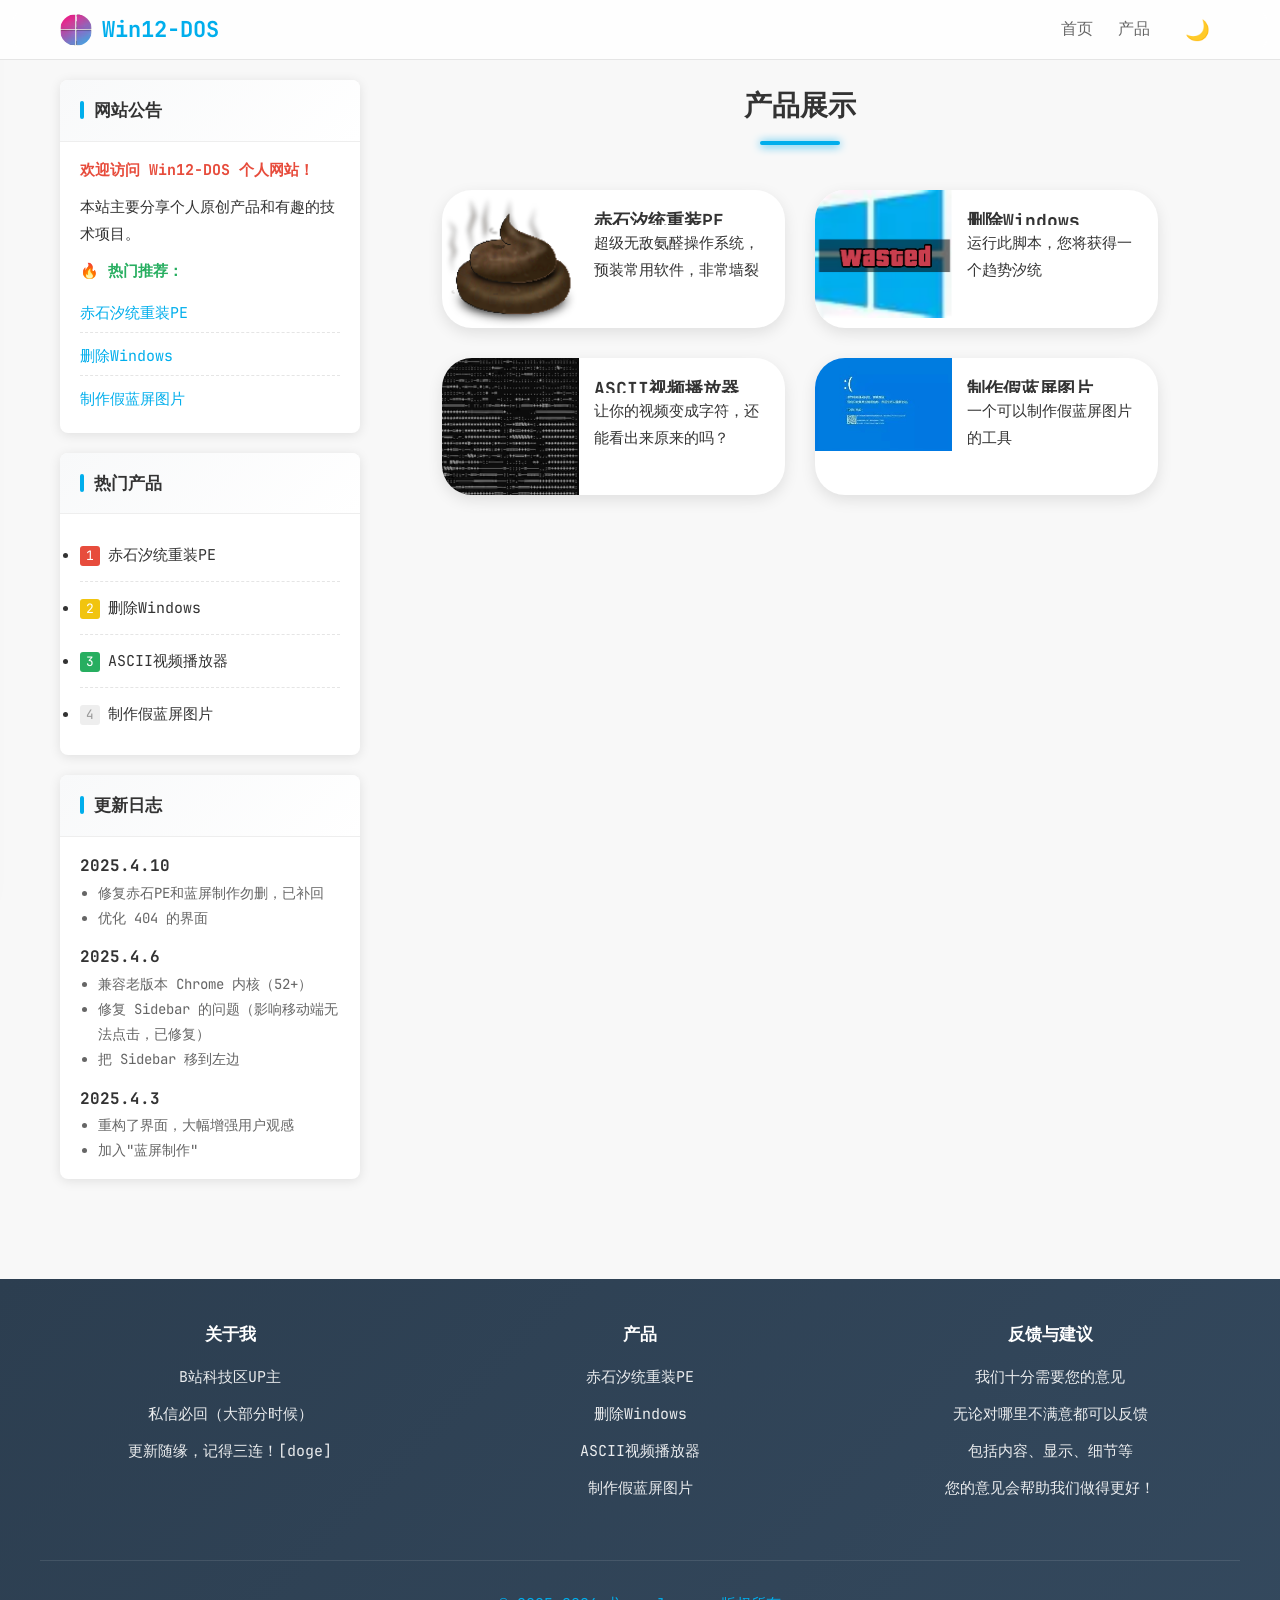
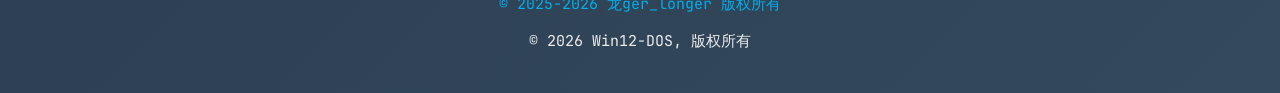
==== commit 5711b435: "Update new version" ====
--- a/products/index.html
+++ b/products/index.html
@@ -5,7 +5,7 @@
     <meta name="viewport" content="width=device-width, initial-scale=1.0">
     <title>Win12-DOS - 产品展示</title>
     <link rel="stylesheet" href="/css/style.css">
-    <link rel="shortcut icon" href="../favicon.ico">
+    <link rel="shortcut icon" href="/favicon.ico">
 </head>
 <body>
 
@@ -85,12 +85,19 @@
             <div class="widget">
                 <h3 class="widget-title">更新日志</h3>
                 <div class="widget-content">
+                    <p><strong>2025.4.10</strong></p>
+                    <ul style="padding-left: 18px; font-size: 1.4rem; margin-bottom: 12px; color: var(--be-grey);">
+                        <li>修复赤石PE和蓝屏制作勿删，已补回</li>
+                        <li>优化 404 的界面</li>
+                    </ul>
+
                     <p><strong>2025.4.6</strong></p>
                     <ul style="padding-left: 18px; font-size: 1.4rem; margin-bottom: 12px; color: var(--be-grey);">
                         <li>兼容老版本 Chrome 内核（52+）</li>
                         <li>修复 Sidebar 的问题（影响移动端无法点击，已修复）</li>
                         <li>把 Sidebar 移到左边</li>
                     </ul>
+
                     <p><strong>2025.4.3</strong></p>
                     <ul style="padding-left: 18px; font-size: 1.4rem; color: var(--be-grey);">
                         <li>重构了界面，大幅增强用户观感</li>
